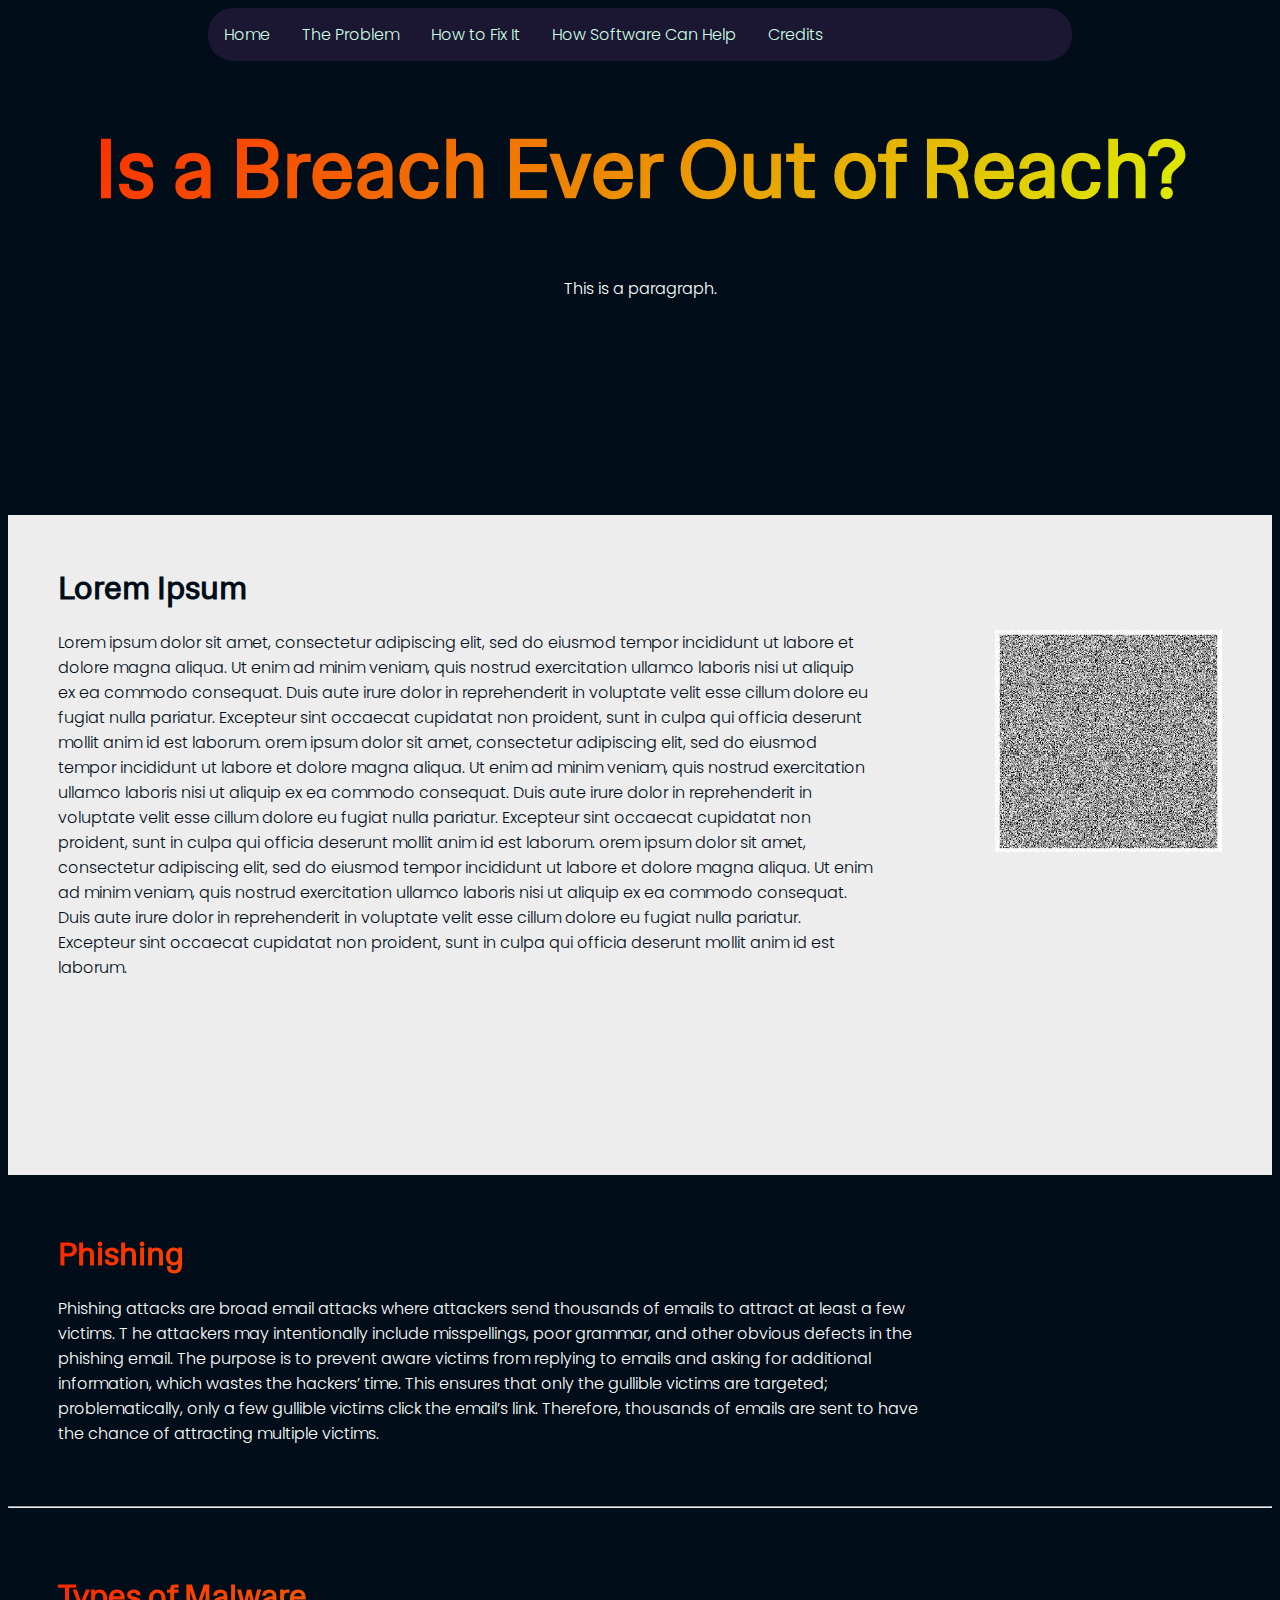
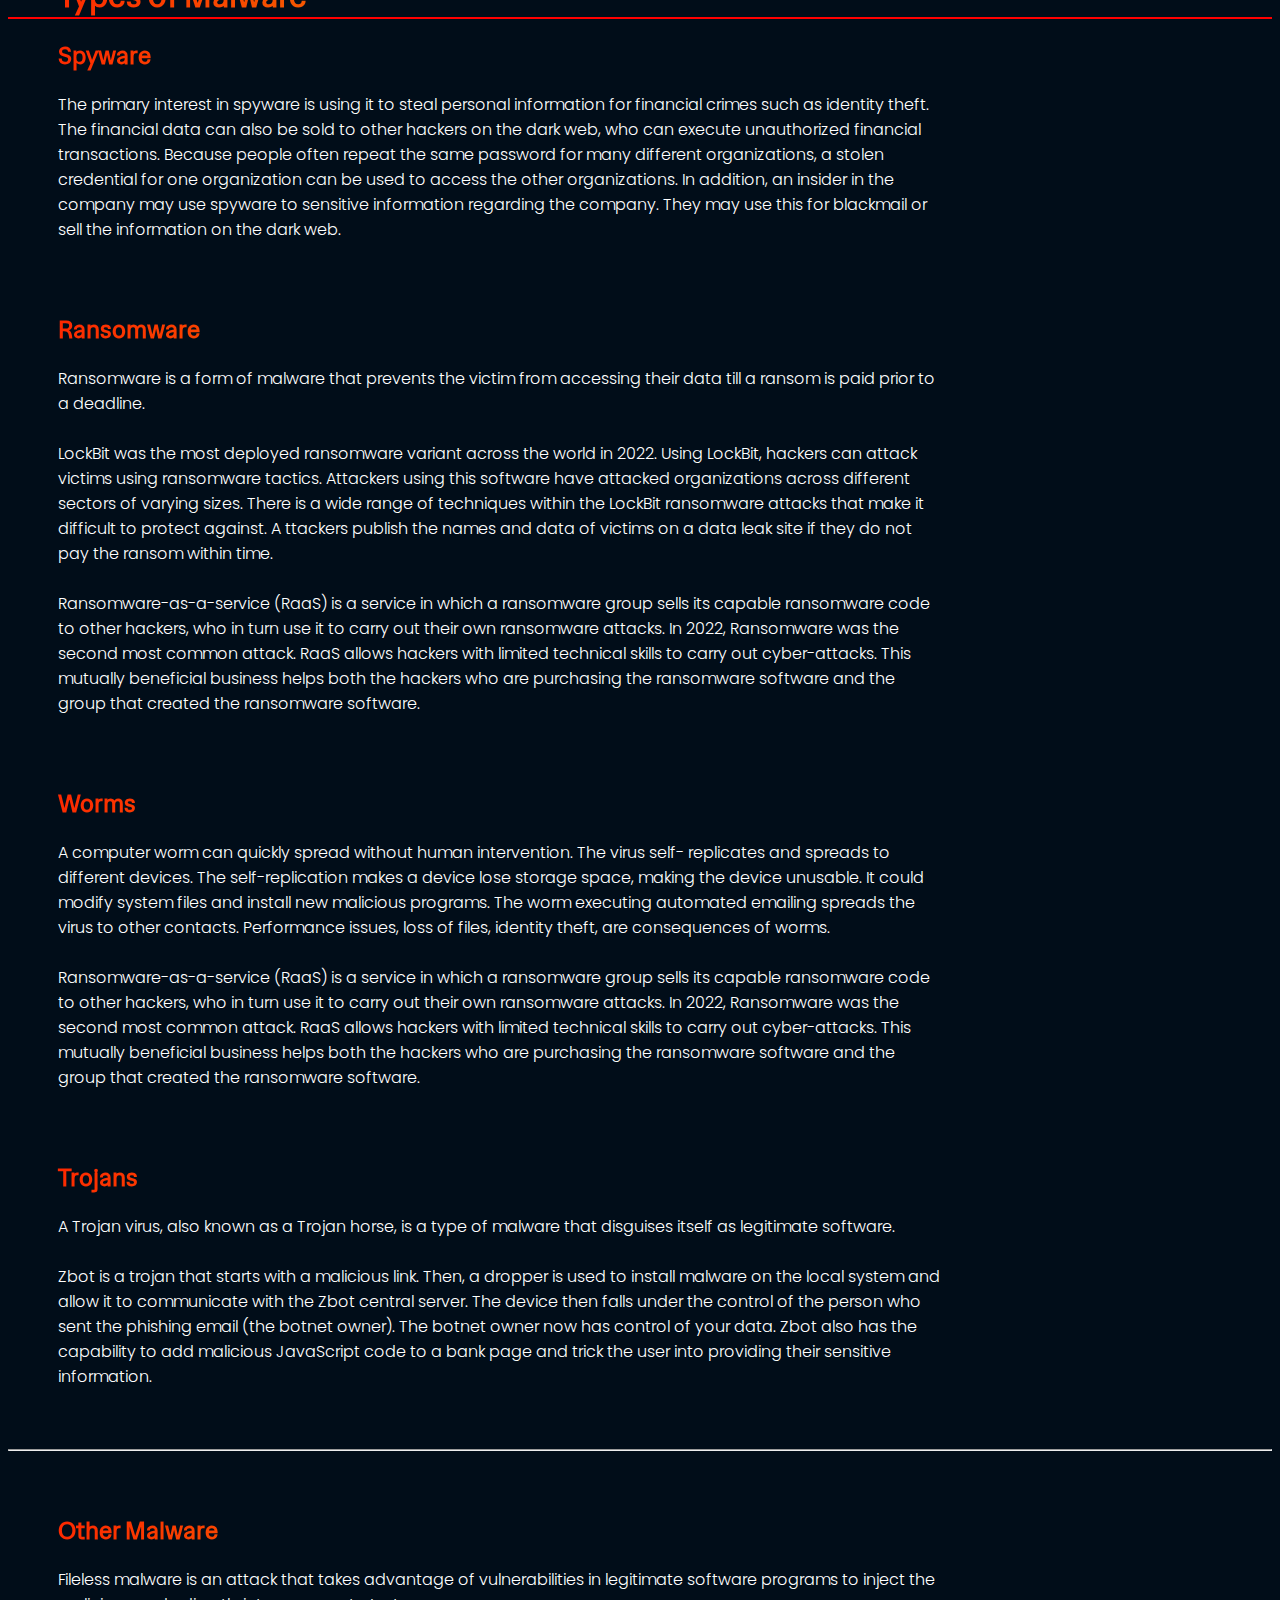
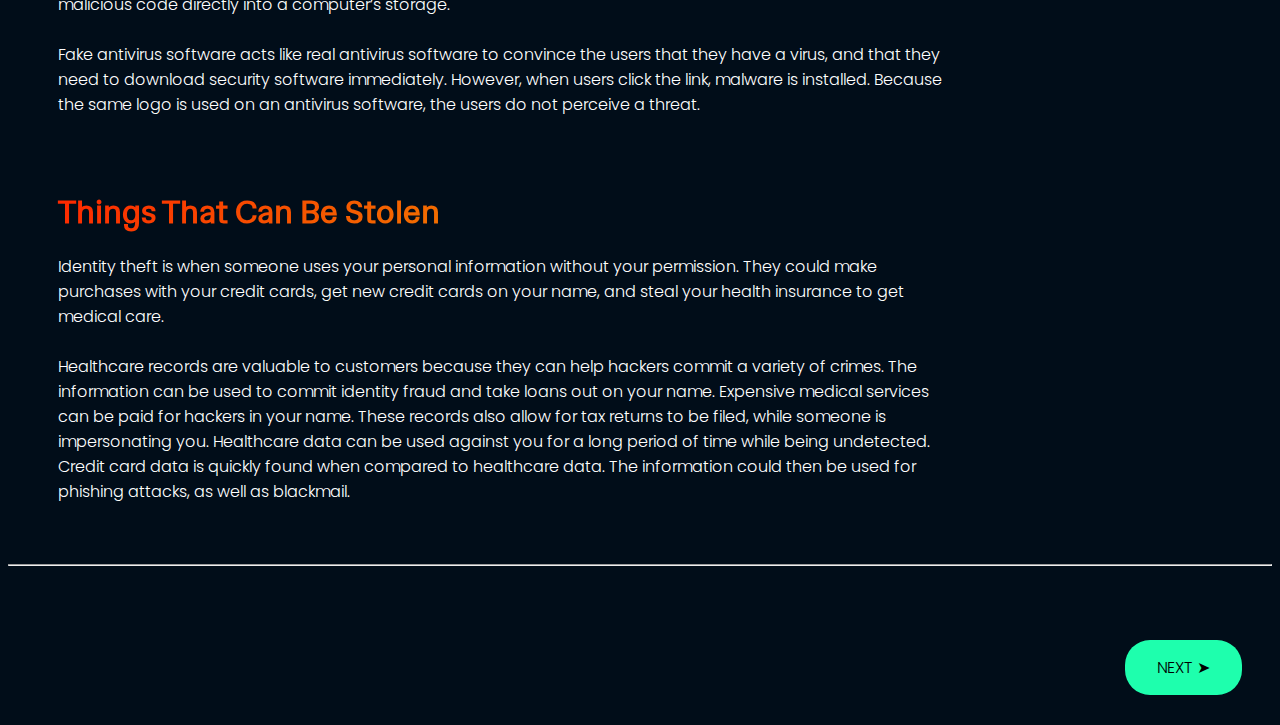
==== page2.html @ ae2dd19d "jhhv" ====
<!DOCTYPE html>
<html>
<head>
<link rel="stylesheet" href="fonts-and-things.css">
<title>How is it Tough, Though?</title>
</head>
<body>
<ul>
<li><a href="index.html">Home</a></li>
<li><a href="page2.html">The Problem</a></li>
<li><a href="page3.html">How to Fix It</a></li>
<li><a href="page4.html">How Software Can Help</a></li>
<li><a href="page5.html">Credits</a></li>
</ul>
<div style="height: 400px;">
<h1 style="text-align:center; font-size:80px;" class="gradient-ry">Is a Breach Ever Out of Reach?</h1>
<p style="text-align: center;">This is a paragraph.</p>
</div>
<div style="background-color:rgb(237, 237, 237); margin: 0; padding: 30px 50px; display: block; height: 600px;">
<h1 class="readthis">Lorem Ipsum</h1>
<div style="display:inline;" class="clearfix">
    <img style="float: right; vertical-align: center;" src="sampimg.jpg">
    <p class="readthis" style="width:70%">Lorem ipsum dolor sit amet, consectetur adipiscing elit, sed do eiusmod tempor incididunt ut labore et dolore magna aliqua. 
    Ut enim ad minim veniam, quis nostrud exercitation ullamco laboris nisi ut aliquip ex ea commodo consequat. 
    Duis aute irure dolor in reprehenderit in voluptate velit esse cillum dolore eu fugiat nulla pariatur. 
    Excepteur sint occaecat cupidatat non proident, sunt in culpa qui officia deserunt mollit anim id est laborum.
    orem ipsum dolor sit amet, consectetur adipiscing elit, sed do eiusmod tempor incididunt ut labore et dolore magna aliqua. 
    Ut enim ad minim veniam, quis nostrud exercitation ullamco laboris nisi ut aliquip ex ea commodo consequat. 
    Duis aute irure dolor in reprehenderit in voluptate velit esse cillum dolore eu fugiat nulla pariatur. 
    Excepteur sint occaecat cupidatat non proident, sunt in culpa qui officia deserunt mollit anim id est laborum.
    orem ipsum dolor sit amet, consectetur adipiscing elit, sed do eiusmod tempor incididunt ut labore et dolore magna aliqua. 
    Ut enim ad minim veniam, quis nostrud exercitation ullamco laboris nisi ut aliquip ex ea commodo consequat. 
    Duis aute irure dolor in reprehenderit in voluptate velit esse cillum dolore eu fugiat nulla pariatur. 
    Excepteur sint occaecat cupidatat non proident, sunt in culpa qui officia deserunt mollit anim id est laborum.
    </p>
    <br>
</div>
</div>
<br>
<br>
<h1 class="gradient-ry" style="padding: 0px 50px;">Phishing</h1>
<p style="width:70%" class="pad">Phishing attacks are broad email attacks where attackers send thousands of emails to attract at least a few victims. T
    he attackers may intentionally include misspellings, poor grammar, and other obvious defects in the phishing email. 
    The purpose is to prevent aware victims from replying to emails and asking for additional information, which wastes the hackers’ time. 
    This ensures that only the gullible victims are targeted; problematically, only a few gullible victims click the email’s link. 
    Therefore, thousands of emails are sent to have the chance of attracting multiple victims. 
    </p>
    <br>
    <br>
    <hr>
    <br>
    <br>
<h1 class="gradient-ry" style="padding: 0px 50px; border-bottom:2px solid red;">Types of Malware</h1>
<h2 class="gradient-ry" style="padding: 0px 50px;">Spyware</h2>
<p style="width:70%" class="pad">The primary interest in spyware is using it to steal personal information for financial crimes such as identity theft. 
    The financial data can also be sold to other hackers on the dark web, who can execute unauthorized financial transactions. 
    Because people often repeat the same password for many different organizations, a stolen credential for one organization can be used to access the other organizations. 
    In addition, an insider in the company may use spyware to sensitive information regarding the company. They may use this for blackmail or sell the information on the dark web.
    </p>
    <br>
    <br>
<h2 class="gradient-ry" style="padding: 0px 50px;">Ransomware</h2>
<p style="width:70%" class="pad">Ransomware is a form of malware that prevents the victim from accessing their data till a ransom is paid prior to a deadline. 
    <br>
    <br>
    LockBit was the most deployed ransomware variant across the world in 2022. Using LockBit, hackers can attack victims using ransomware tactics. 
    Attackers using this software have attacked organizations across different sectors of varying sizes. 
    There is a wide range of techniques within the LockBit ransomware attacks that make it difficult to protect against. A
    ttackers publish the names and data of victims on a data leak site if they do not pay the ransom within time.  
    <br>
    <br>
    Ransomware-as-a-service (RaaS) is a service in which a ransomware group sells its capable ransomware code to other hackers, who in turn use it to carry out their own ransomware attacks. 
    In 2022, Ransomware was the second most common attack. RaaS allows hackers with limited technical skills to carry out cyber-attacks. 
    This mutually beneficial business helps both the hackers who are purchasing the ransomware software and the group that created the ransomware software.  
    </p>
    <br>
    <br>
<h2 class="gradient-ry" style="padding: 0px 50px;">Worms</h2>
<p style="width:70%" class="pad">A computer worm can quickly spread without human intervention. The virus self- replicates and spreads to different devices. 
    The self-replication makes a device lose storage space, making the device unusable. It could modify system files and install new malicious programs. 
    The worm executing automated emailing spreads the virus to other contacts. Performance issues, loss of files, identity theft, are consequences of worms. 
    <br>
    <br>
    Ransomware-as-a-service (RaaS) is a service in which a ransomware group sells its capable ransomware code to other hackers, who in turn use it to carry out their own ransomware attacks. 
    In 2022, Ransomware was the second most common attack. RaaS allows hackers with limited technical skills to carry out cyber-attacks. 
    This mutually beneficial business helps both the hackers who are purchasing the ransomware software and the group that created the ransomware software.  
    </p>
    <br>
    <br>
<h2 class="gradient-ry" style="padding: 0px 50px;">Trojans</h2>
<p style="width:70%" class="pad">A Trojan virus, also known as a Trojan horse, is a type of malware that disguises itself as legitimate software.
    <br>
    <br>
    Zbot is a trojan that starts with a malicious link. 
    Then, a dropper is used to install malware on the local system and allow it to communicate with the Zbot central server. 
    The device then falls under the control of the person who sent the phishing email (the botnet owner). The botnet owner now has control of your data. 
    Zbot also has the capability to add malicious JavaScript code to a bank page and trick the user into providing their sensitive information.   
    </p>
    <br>
    <br>
    <hr>
    <br>
    <br>
<h2 class="gradient-ry" style="padding: 0px 50px;">Other Malware</h2>
<p style="width:70%" class="pad">Fileless malware is an attack that takes advantage of vulnerabilities in legitimate software programs to inject the malicious code directly into a computer’s storage.
    <br>
    <br>
    Fake antivirus software acts like real antivirus software to convince the users that they have a virus, and that they need to download security software immediately. 
    However, when users click the link, malware is installed. Because the same logo is used on an antivirus software, the users do not perceive a threat. 
    </p>
    <br>
    <br>
<h1 class="gradient-ry" style="padding: 0px 50px;">Things That Can Be Stolen</h1>
<p style="width:70%" class="pad">Identity theft is when someone uses your personal information without your permission. 
    They could make purchases with your credit cards, get new credit cards on your name, and steal your health insurance to get medical care.   
    <br>
    <br>
    Healthcare records are valuable to customers because they can help hackers commit a variety of crimes. 
    The information can be used to commit identity fraud and take loans out on your name. Expensive medical services can be paid for hackers in your name. 
    These records also allow for tax returns to be filed, while someone is impersonating you. Healthcare data can be used against you for a long period of time while being undetected. 
    Credit card data is quickly found when compared to healthcare data. The information could then be used for phishing attacks, as well as blackmail.  
    </p>
    <br>
    <br>
    <hr>
    <br>
    <br>
<a href="page3.html">
    <button class="button">NEXT ➤</button>
</a>
</body>
</html>
---- fonts-and-things.css ----
@font-face {
    font-family: Hedvig;
    src: url(HedvigLettersSans-Regular.ttf);
    }
@font-face{
    font-family: Poppins-Light;
    src: url(Poppins-Light.ttf);
    }
@font-face{
    font-family: WatchMeHacking;
    src: url(Consolas.ttf);
    }
body {
    background-color: rgb(1, 13, 25);
    }
h1, h2, h3, h4, h5, h6 {
    font-family: Hedvig;
    color: rgb(204, 255, 228);
    }
p {
    font-family: Poppins-Light;
    color: white;
    }
ul {
    list-style-type: none;
    margin: 0px 200px;
    padding: 0;
    overflow: hidden;
    background-color: rgb(27, 22, 49);
    border-radius: 25px;
    }
li {
    float: left;
    }
li a {
    display: block;
    float: inherit;
    color: rgb(204, 255, 228);
    text-align: center;
    padding: 14px 16px;
    text-decoration: none;
    font-family: Poppins-Light;
    }
li a:hover {
    background-color: rgb(204, 255, 228);
    color: rgb(0, 13, 79);
    }
.hacker {
    font-family: WatchMeHacking;
}
.readthis {
    color:rgb(1, 13, 25);
}
.gradient-gv {
    background-image: conic-gradient(rgb(0, 255, 26), #4800ff);
    background-image: linear-gradient(45deg, rgb(0, 255, 26), #4800ff);
    background-size: 100%;
    -webkit-background-clip: text;
    -moz-background-clip: text;
    -webkit-text-fill-color: transparent; 
    -moz-text-fill-color: transparent;
}
.gradient-ry {
    background-image: conic-gradient(rgb(255, 30, 0), #d9ff00);
    background-image: linear-gradient(135deg, rgb(255, 30, 0), #d9ff00);
    background-size: 100%;
    -webkit-background-clip: text;
    -moz-background-clip: text;
    -webkit-text-fill-color: transparent; 
    -moz-text-fill-color: transparent;
}
.gradient-bp {
    background-image: conic-gradient(rgb(0, 8, 255), #ff48e1);
    background-image: linear-gradient(60deg, rgb(0, 8, 255), #ff48e1);
    background-size: 100%;
    -webkit-background-clip: text;
    -moz-background-clip: text;
    -webkit-text-fill-color: transparent; 
    -moz-text-fill-color: transparent;
}
.gradient-yt {
    background-image: conic-gradient(rgb(238, 255, 0), #48e0ff);
    background-image: linear-gradient(150deg, rgb(238, 255, 0), #48e0ff);
    background-size: 100%;
    -webkit-background-clip: text;
    -moz-background-clip: text;
    -webkit-text-fill-color: transparent; 
    -moz-text-fill-color: transparent;
}
.monochrome {
    background-image: conic-gradient(rgb(0, 0, 0), #ffffff);
    background-image: linear-gradient(45deg, rgb(0, 0, 0), #ffffff);
    background-size: 100%;
    -webkit-background-clip: text;
    -moz-background-clip: text;
    -webkit-text-fill-color: transparent; 
    -moz-text-fill-color: transparent;
}
.button {
    background-color: #1effad;
    border: none;
    border-radius: 25px;
    color: #000000;
    padding: 15px 32px;
    text-align: center;
    font-family: Poppins-Light;
    text-decoration: none;
    float: right;
    font-size: 16px;
    margin: 30px 30px 30px 30px;
}
.button:hover {
    background-color: #94fe86;
    border: none;
    border-radius: 25px;
    color: #000000;
    padding: 15px 32px;
    text-align: center;
    font-family: Poppins-Light;
    text-decoration: none;
    float: right;
    font-size: 16px;
    margin: 30px 30px 30px 30px;
}
.pad {
    padding: 0px 50px;
}
/* QUIZ SECTION!!!!!!!!!!!!!!!!!!!!!!!!!!!!!*/
.panel {
    margin: 100px 50px 50px 50px;
    display: flex;
    flex-direction: column;
    align-items: center;
    justify-content: center;
    color: rgb(255, 255, 255);
    border-color: rgb(0,255,0); 
    border-radius:25px; 
    border-width:4px;
}
 
.question {
    font-size: 40px;
    margin-bottom: 20px;
    font-family: Hedvig;
    font-weight:bold
}
 
.options {
    font-size: 20px;
    font-family: Poppins-Light;
    display: grid;
    grid-template-columns: repeat(2, 1fr);
    grid-gap: 20px;
    margin-top: 10px;
    margin-bottom: 20px;
    top: 40%;
    left: 40%;
}
#score {
    font-size: 30px;
    font-family: Hedvig;
    color: rgb(255, 255, 255);
}
.gradient-text {
    border-radius: 5px;
    padding: 2px 5px;
    background-image: linear-gradient(90deg, rgb(0, 26, 255), rgb(255, 0, 242));
    color:black;
}
#result-container {
    text-align: center; /* Center-align the content within the result container */
    margin-top: 20px;   /* Add some top margin for spacing */
    margin-bottom: 20px;
}
div.scroll-container {
    background-color: #191919;
    overflow: auto;
    white-space: nowrap;
    padding: 20px 20px 20px 20px;
    border-radius: 40px;
  }
  
  div.scroll-container img {
    padding: 5px;
    border-radius: 40px;
    background-image: linear-gradient(45deg, rgb(0, 15, 25), rgb(198, 230, 255));
    margin-left: 5px;
    margin-right: 5px;
  }
/*SCROLL !!!!! !!!!!!!!!!!!!!!*/
  /* width */
::-webkit-scrollbar {
    width: 10px;
  }
  
  /* Track */
  ::-webkit-scrollbar-track {
    border-radius: 5px;
  }
   
  /* Handle */
  ::-webkit-scrollbar-thumb {
    width: 10px;
    background: rgb(140, 255, 0);
    border-radius: 5px;
  }
  
  /* Handle on hover */
  ::-webkit-scrollbar-thumb:hover {
    width: 10px;
    background: rgb(200, 255, 60);
    border-radius: 5px;
  }
  blockquote {
    font-family: Hedvig;
    font-weight: bold;
    font-size: 40px;
    color: #ffffff;
    padding-left: 100px;
    width: 70%;
  }
  .gradient-text2 {
    border-radius: 5px;
    padding: 2px 5px;
    background-image: linear-gradient(45deg, rgb(0, 255, 26), #4800ff);
    color:black;
}
/*TOOOLTIPS!!!!!! !!! !!!!!!!! */
.tooltip {
    position: relative;
    display: inline;
    background-color: rgb(0, 255, 26);
    color: black;
    border-radius: 3px;

  }
  
  .tooltip .tooltiptext {
    visibility: hidden;
    width: 200px;
    background-color: black;
    color: rgb(0, 255, 26);
    text-align: center;
    border-radius: 6px;
    padding: 5px 0;
  
    /* Position the tooltip */
    position: absolute;
    z-index: 1;
    bottom: 100%;
    left: 50%;
    margin-left: -100px;
  }
  
  .tooltip:hover .tooltiptext {
    visibility: visible;
  }
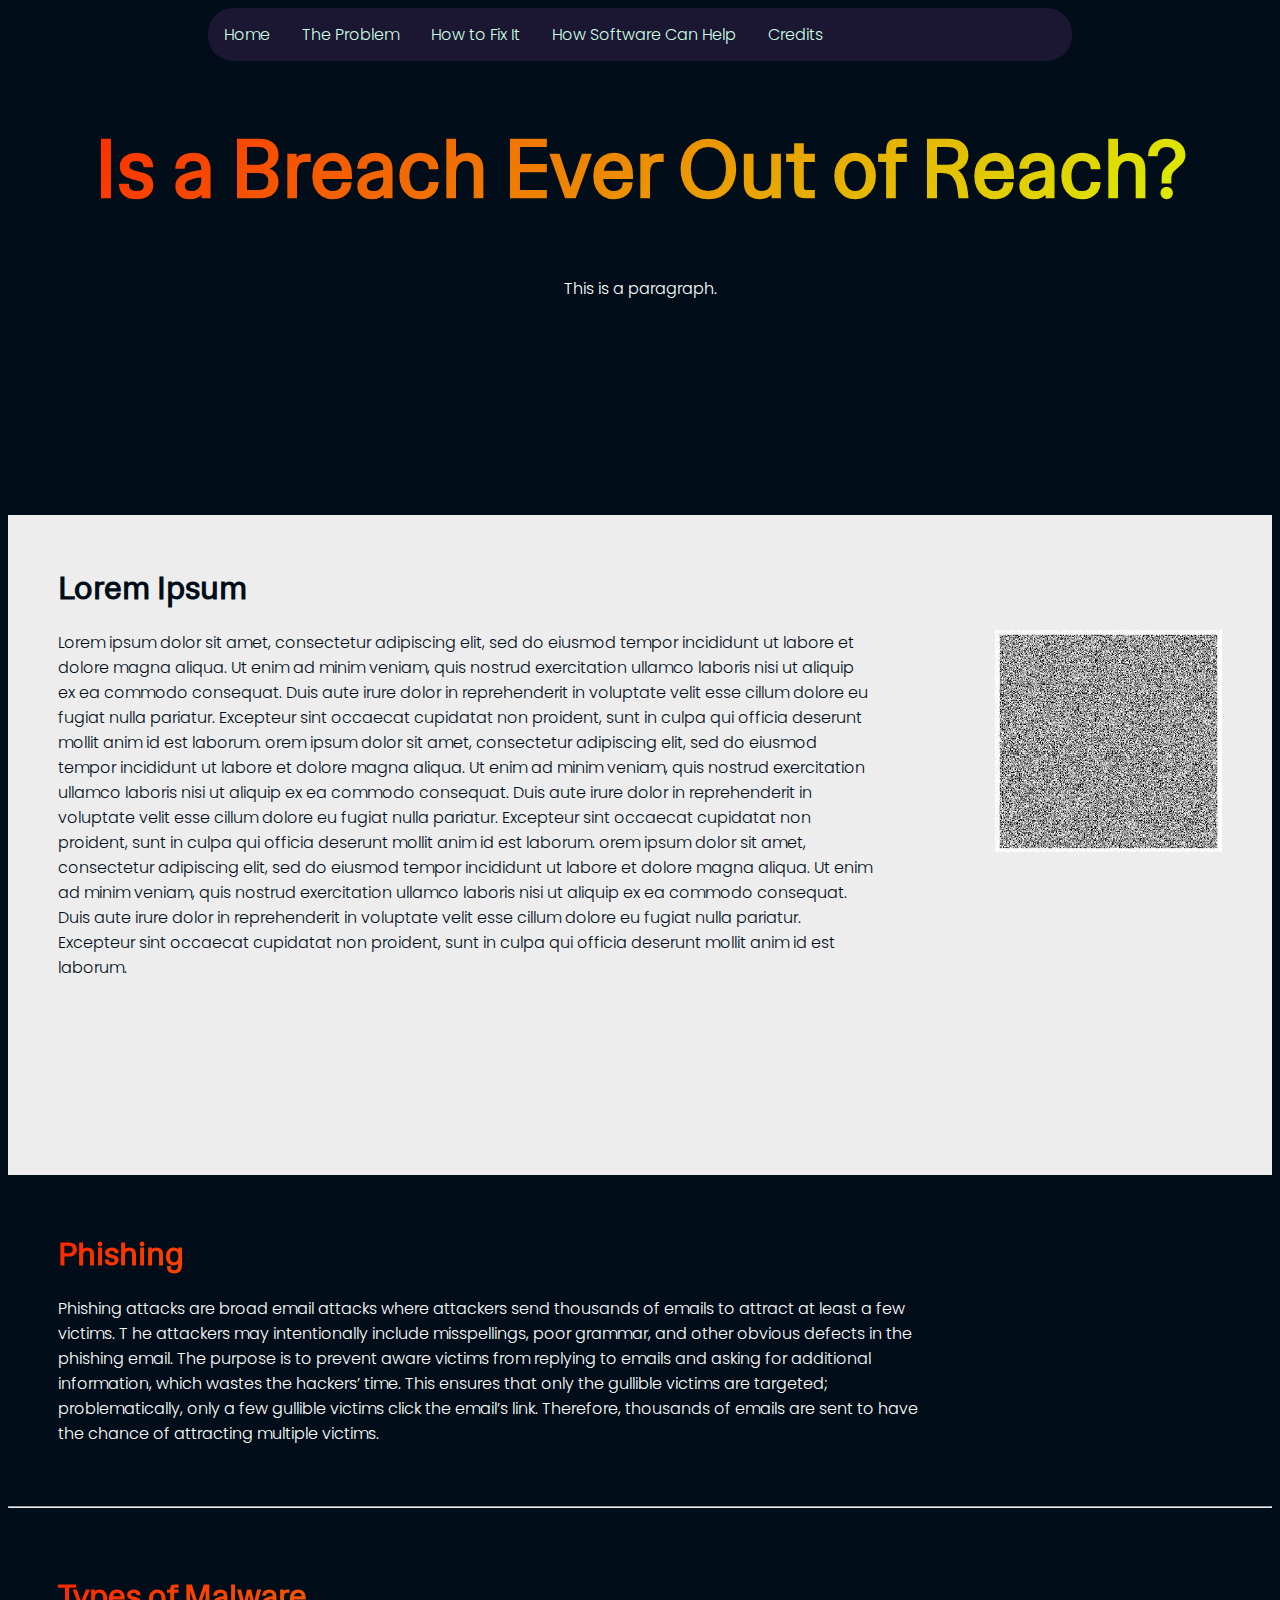
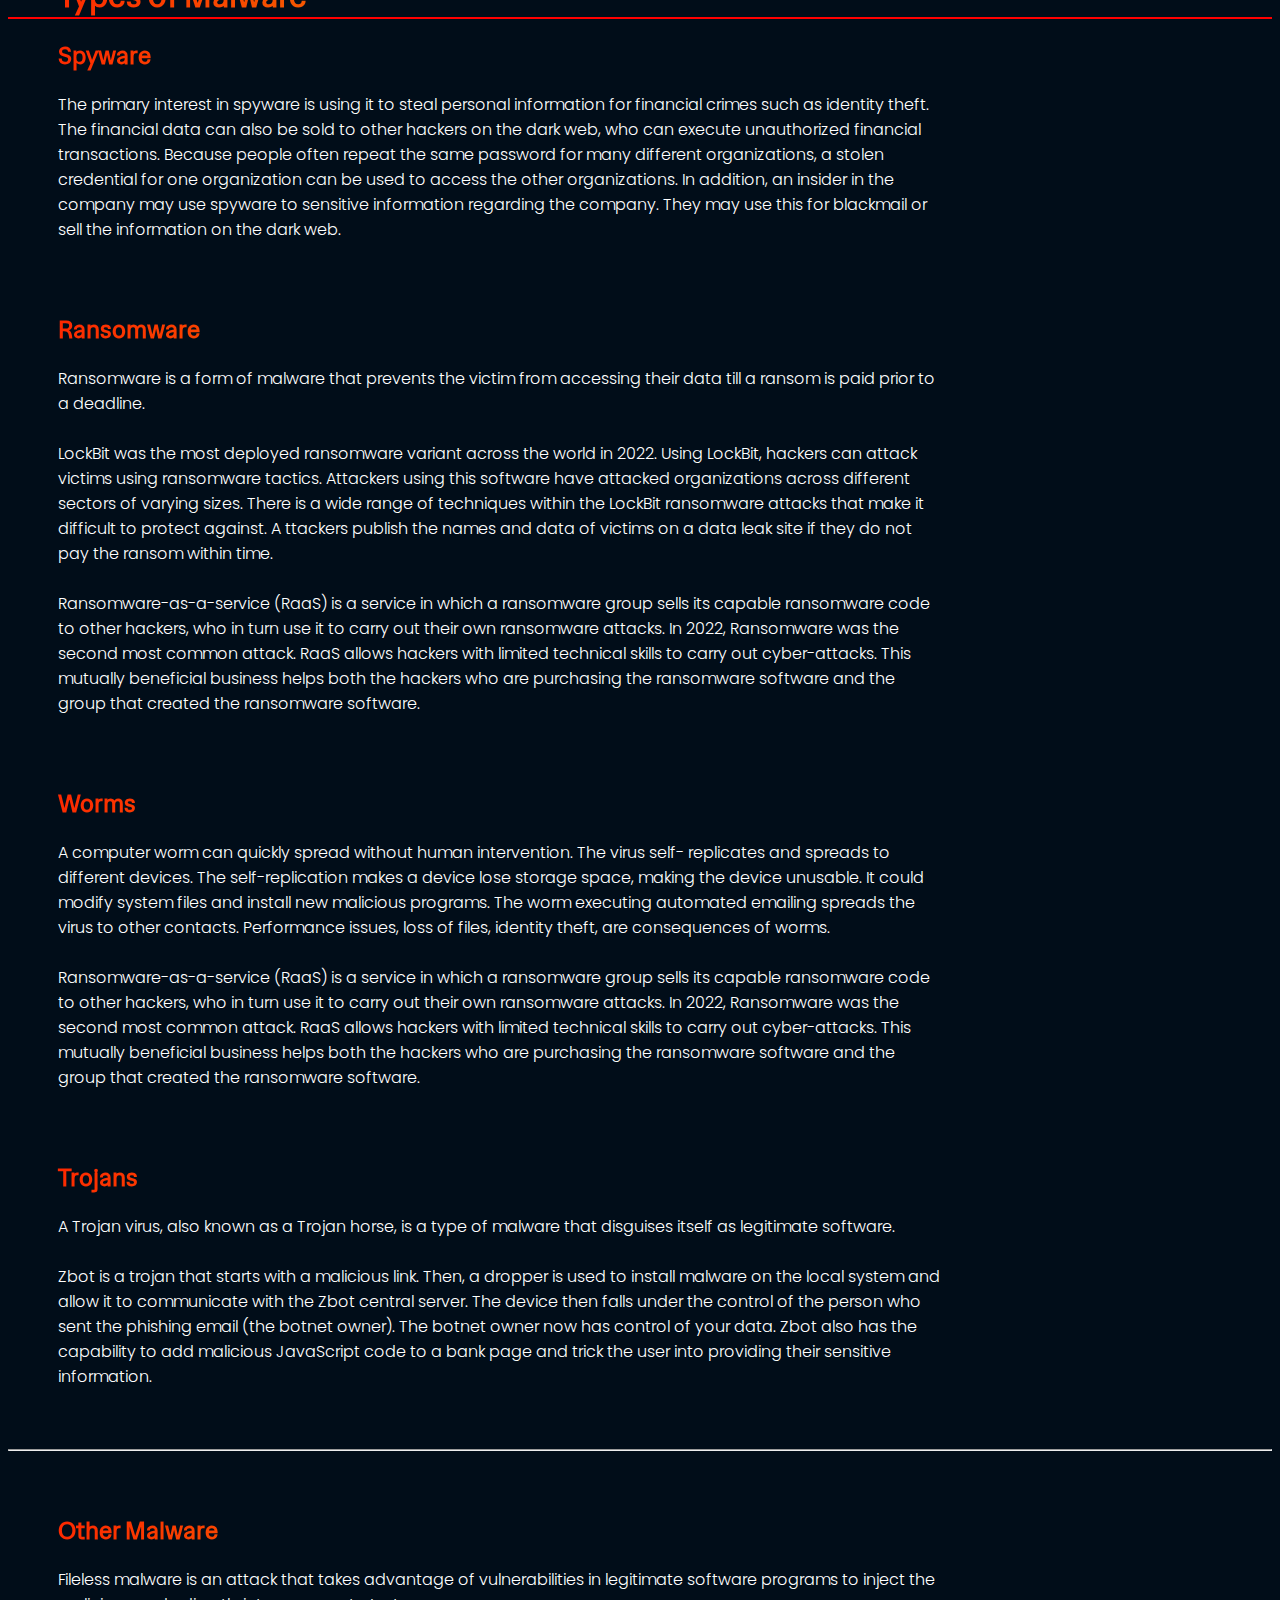
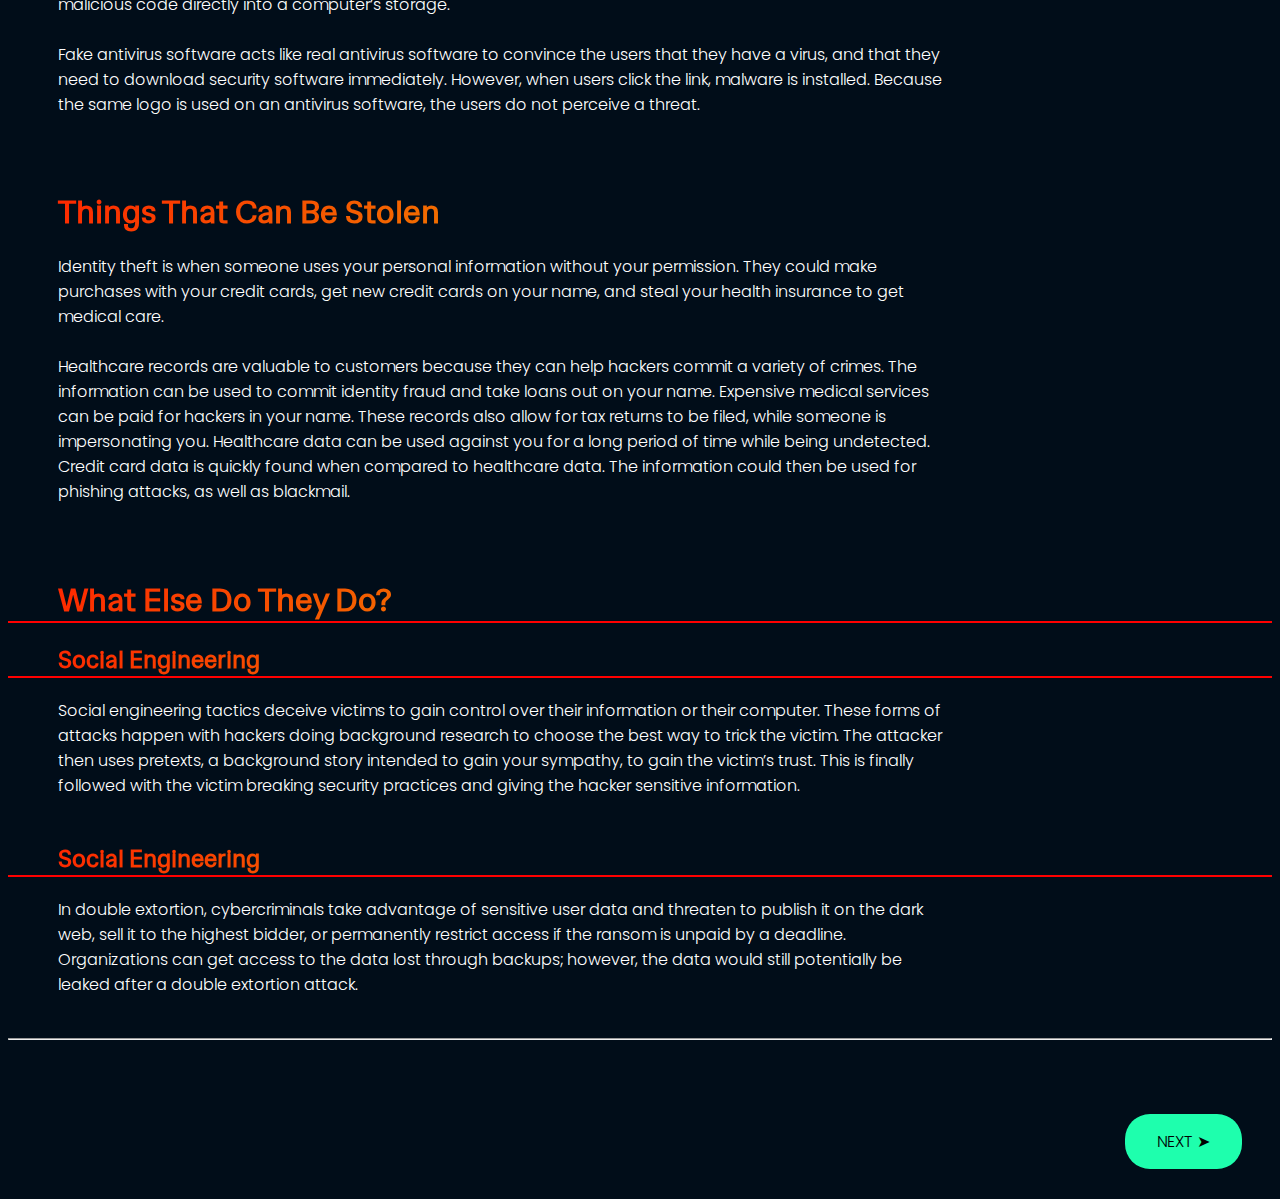
==== commit 3395cc41: "cfgnj" ====
--- a/page2.html
+++ b/page2.html
@@ -122,6 +122,18 @@
     </p>
     <br>
     <br>
+<h1 class="gradient-ry" style="padding: 0px 50px; border-bottom:2px solid red;">What Else Do They Do?</h1>
+<h2 class="gradient-ry" style="padding: 0px 50px; border-bottom:2px solid red;">Social Engineering</h2>
+<p style="width:70%" class="pad">Social engineering tactics deceive victims to gain control over their information or their computer. 
+    These forms of attacks happen with hackers doing background research to choose the best way to trick the victim. The attacker then uses pretexts, a background story intended to gain your sympathy, to gain the victim’s trust. 
+    This is finally followed with the victim breaking security practices and giving the hacker sensitive information.
+    <br>
+    <br>
+<h2 class="gradient-ry" style="padding: 0px 50px; border-bottom:2px solid red;">Social Engineering</h2>
+<p style="width:70%" class="pad">In double extortion, cybercriminals take advantage of sensitive user data and threaten to publish it on the dark web, sell it to the highest bidder, or permanently restrict access if the ransom is unpaid by a deadline. 
+    Organizations can get access to the data lost through backups; however, the data would still potentially be leaked after a double extortion attack.   
+    <br>
+    <br>
     <hr>
     <br>
     <br>
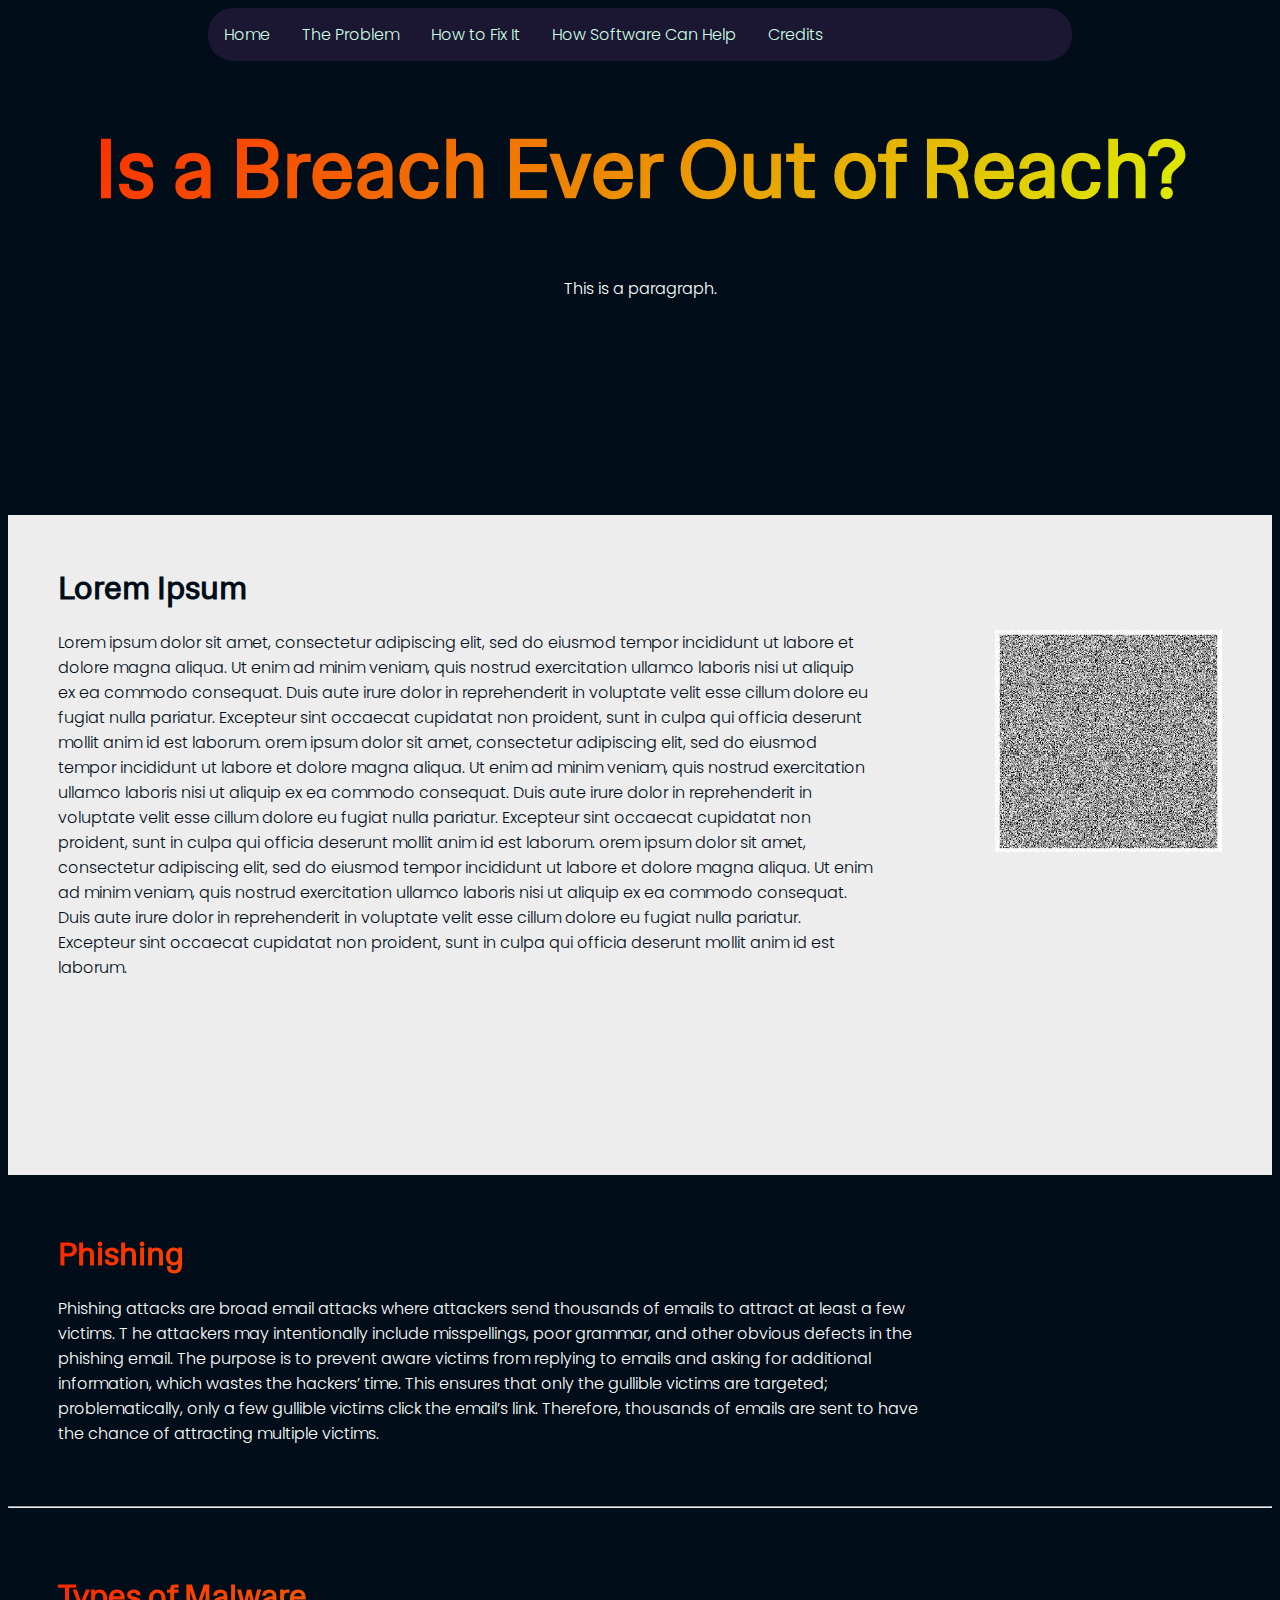
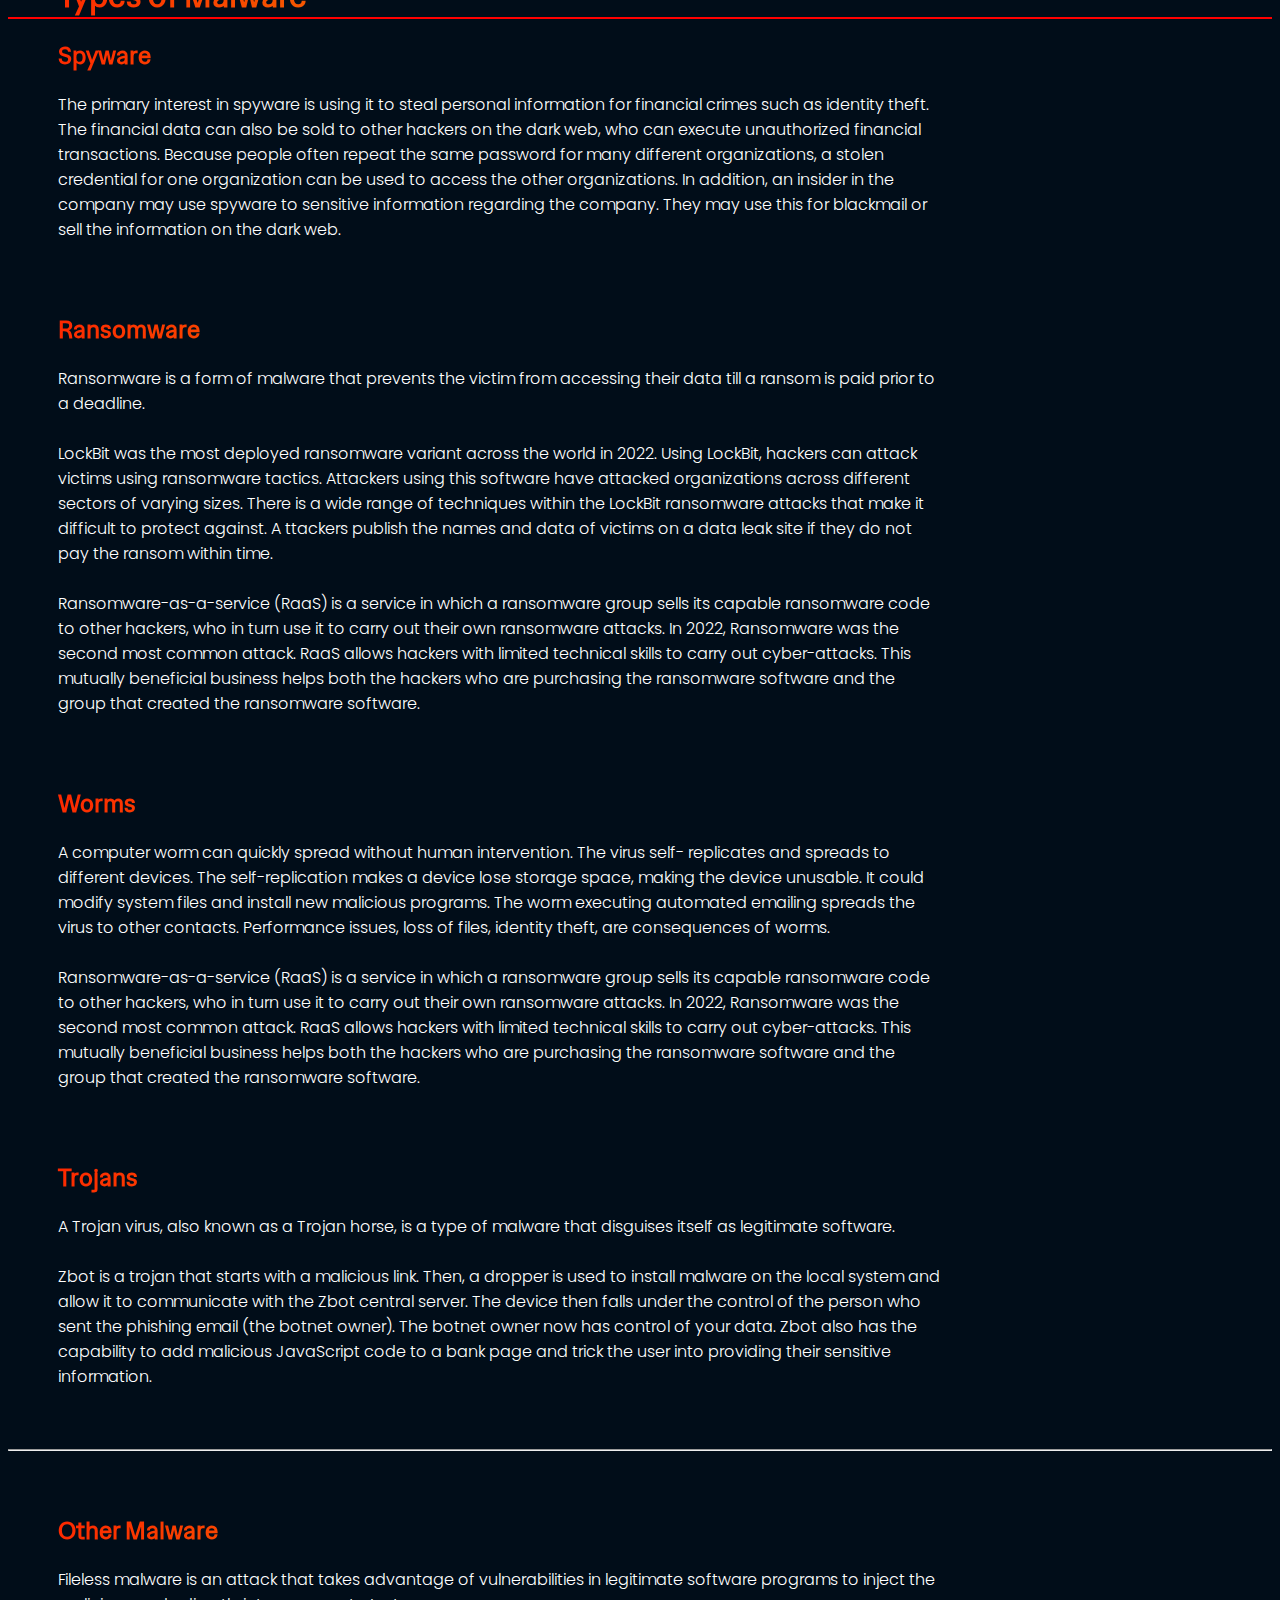
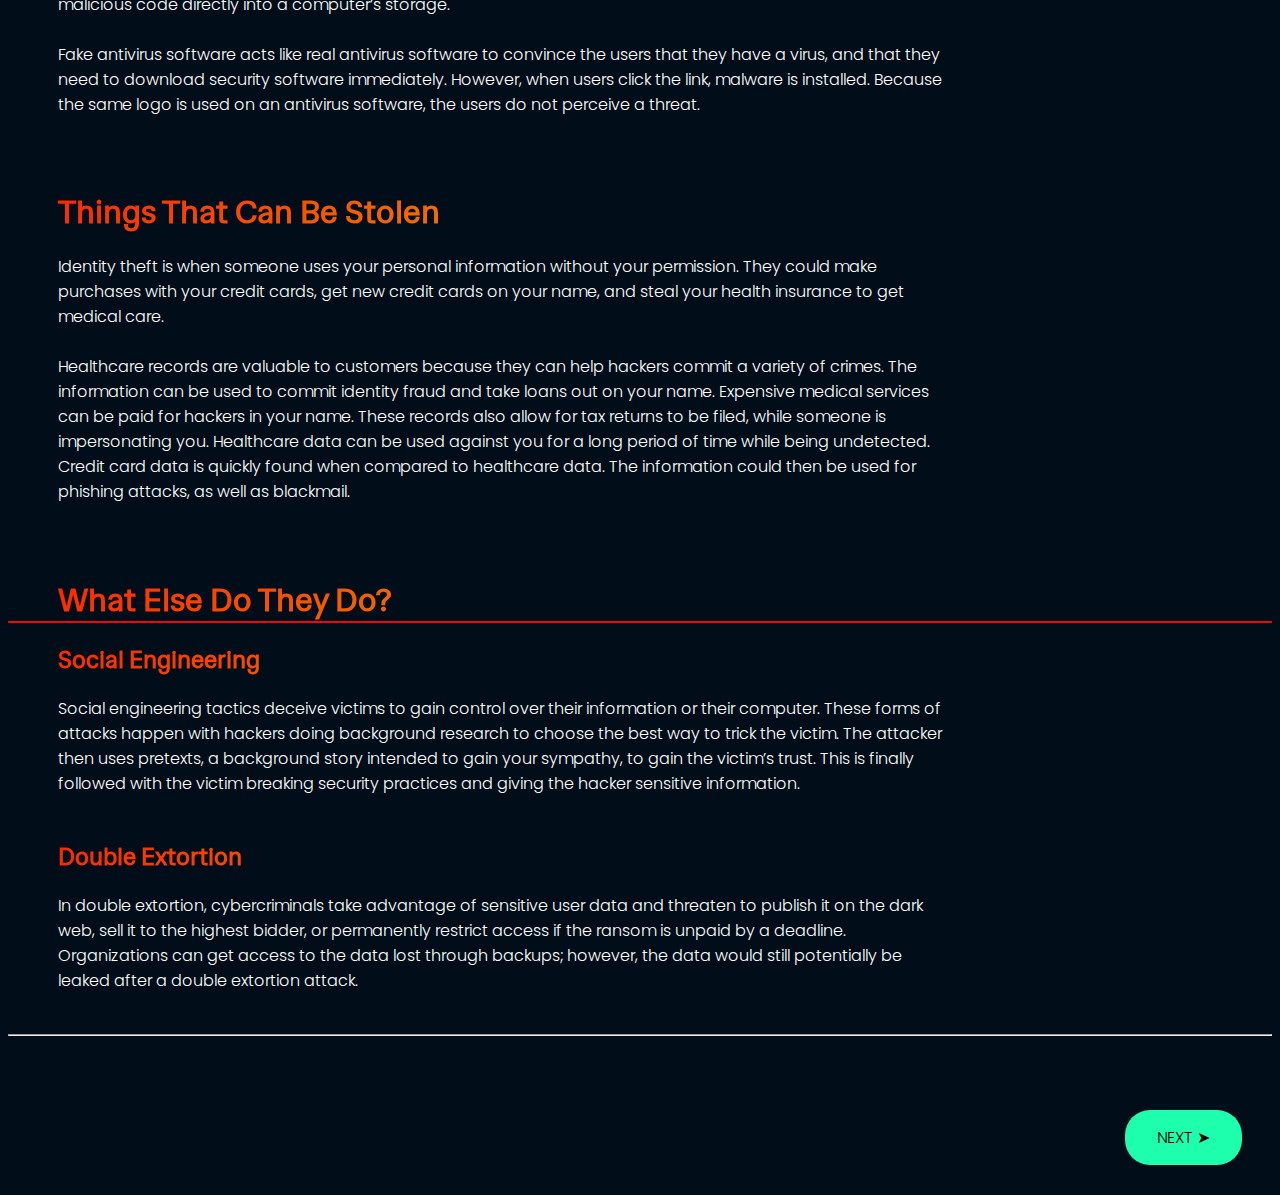
==== commit 8902de07: "vgj" ====
--- a/page2.html
+++ b/page2.html
@@ -123,13 +123,13 @@
     <br>
     <br>
 <h1 class="gradient-ry" style="padding: 0px 50px; border-bottom:2px solid red;">What Else Do They Do?</h1>
-<h2 class="gradient-ry" style="padding: 0px 50px; border-bottom:2px solid red;">Social Engineering</h2>
+<h2 class="gradient-ry" style="padding: 0px 50px;">Social Engineering</h2>
 <p style="width:70%" class="pad">Social engineering tactics deceive victims to gain control over their information or their computer. 
     These forms of attacks happen with hackers doing background research to choose the best way to trick the victim. The attacker then uses pretexts, a background story intended to gain your sympathy, to gain the victim’s trust. 
     This is finally followed with the victim breaking security practices and giving the hacker sensitive information.
     <br>
     <br>
-<h2 class="gradient-ry" style="padding: 0px 50px; border-bottom:2px solid red;">Social Engineering</h2>
+<h2 class="gradient-ry" style="padding: 0px 50px;">Double Extortion</h2>
 <p style="width:70%" class="pad">In double extortion, cybercriminals take advantage of sensitive user data and threaten to publish it on the dark web, sell it to the highest bidder, or permanently restrict access if the ransom is unpaid by a deadline. 
     Organizations can get access to the data lost through backups; however, the data would still potentially be leaked after a double extortion attack.   
     <br>
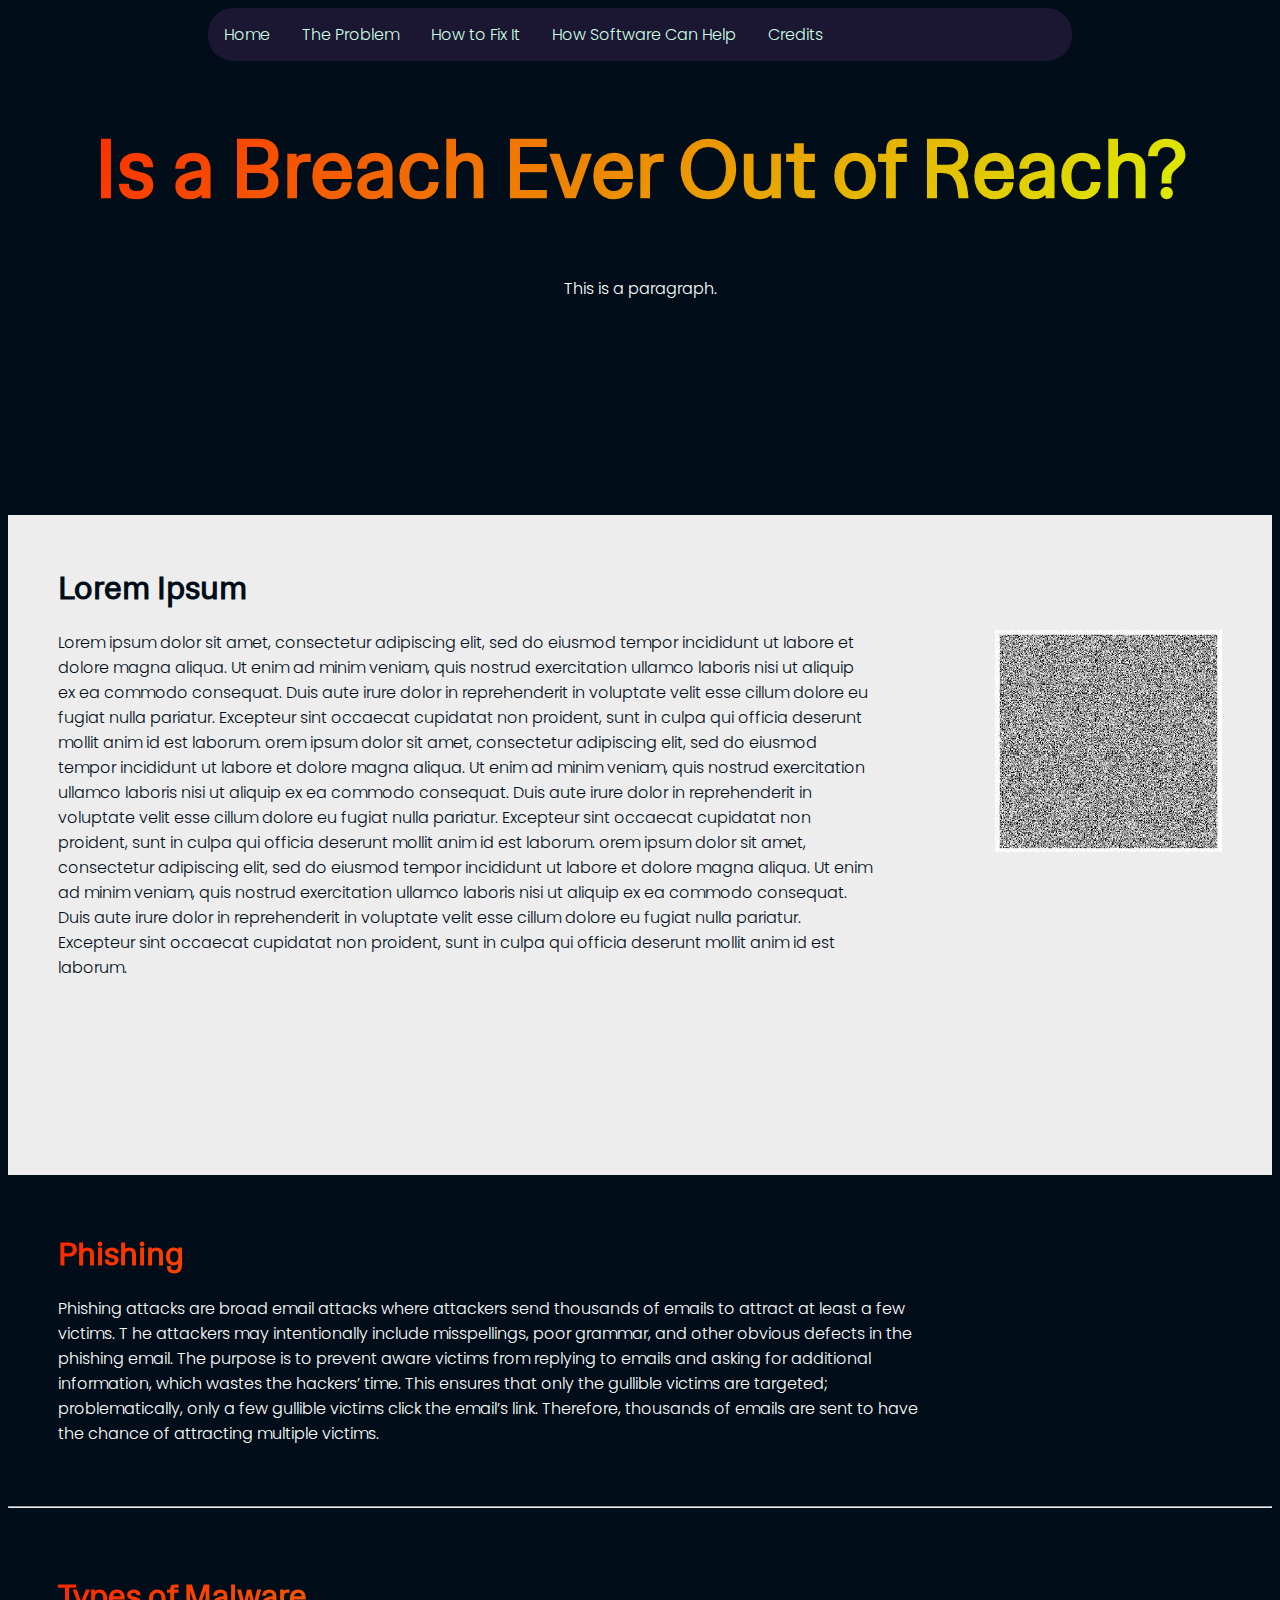
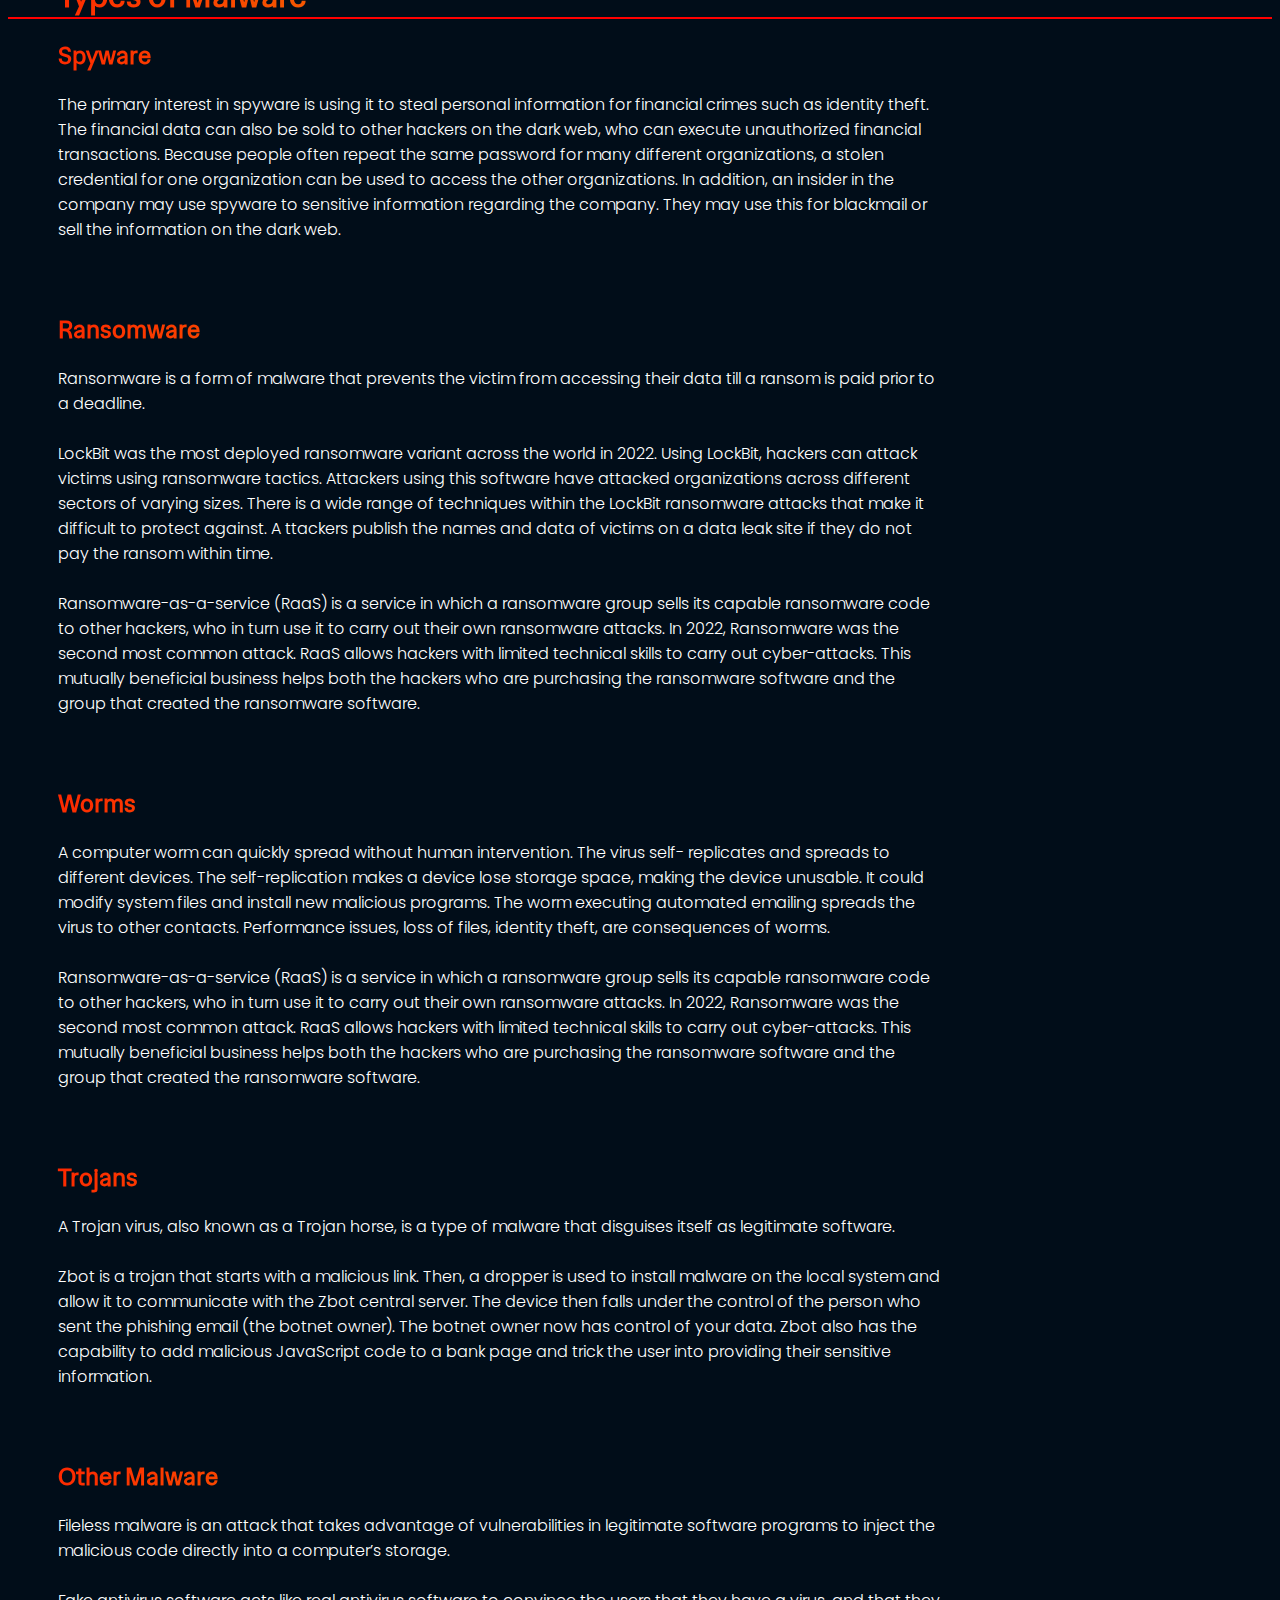
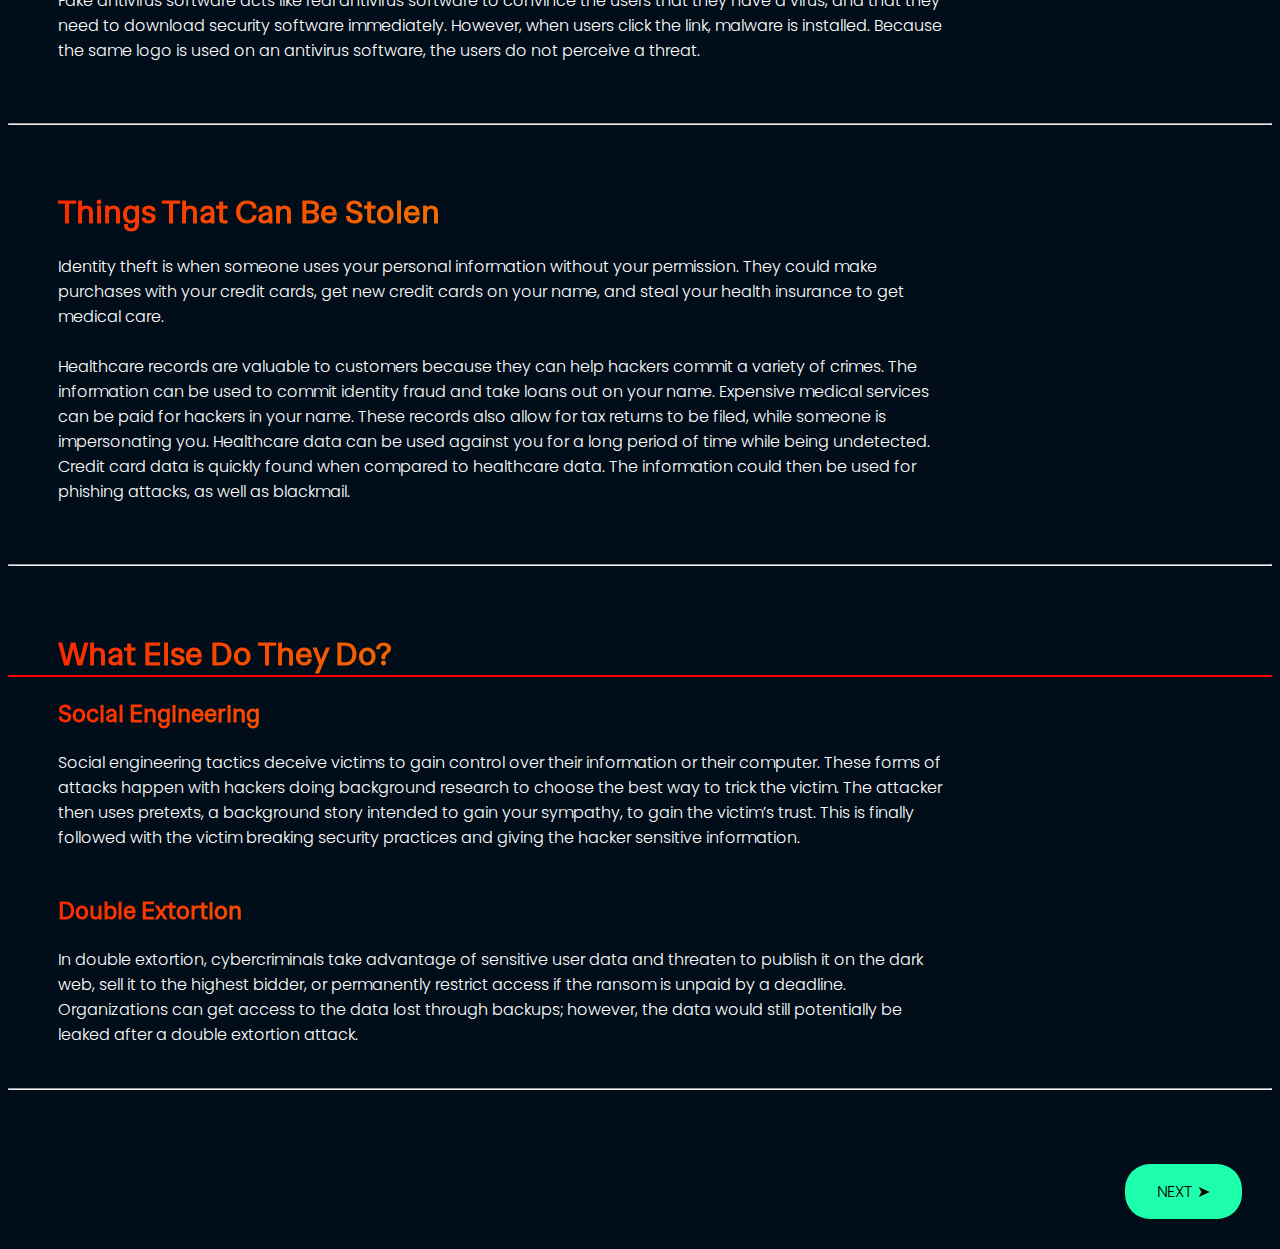
==== commit 75e2750b: "fut" ====
--- a/page2.html
+++ b/page2.html
@@ -98,9 +98,6 @@
     </p>
     <br>
     <br>
-    <hr>
-    <br>
-    <br>
 <h2 class="gradient-ry" style="padding: 0px 50px;">Other Malware</h2>
 <p style="width:70%" class="pad">Fileless malware is an attack that takes advantage of vulnerabilities in legitimate software programs to inject the malicious code directly into a computer’s storage.
     <br>
@@ -108,6 +105,9 @@
     Fake antivirus software acts like real antivirus software to convince the users that they have a virus, and that they need to download security software immediately. 
     However, when users click the link, malware is installed. Because the same logo is used on an antivirus software, the users do not perceive a threat. 
     </p>
+    <br>
+    <br>
+    <hr>
     <br>
     <br>
 <h1 class="gradient-ry" style="padding: 0px 50px;">Things That Can Be Stolen</h1>
@@ -120,6 +120,9 @@
     These records also allow for tax returns to be filed, while someone is impersonating you. Healthcare data can be used against you for a long period of time while being undetected. 
     Credit card data is quickly found when compared to healthcare data. The information could then be used for phishing attacks, as well as blackmail.  
     </p>
+    <br>
+    <br>
+    <hr>
     <br>
     <br>
 <h1 class="gradient-ry" style="padding: 0px 50px; border-bottom:2px solid red;">What Else Do They Do?</h1>
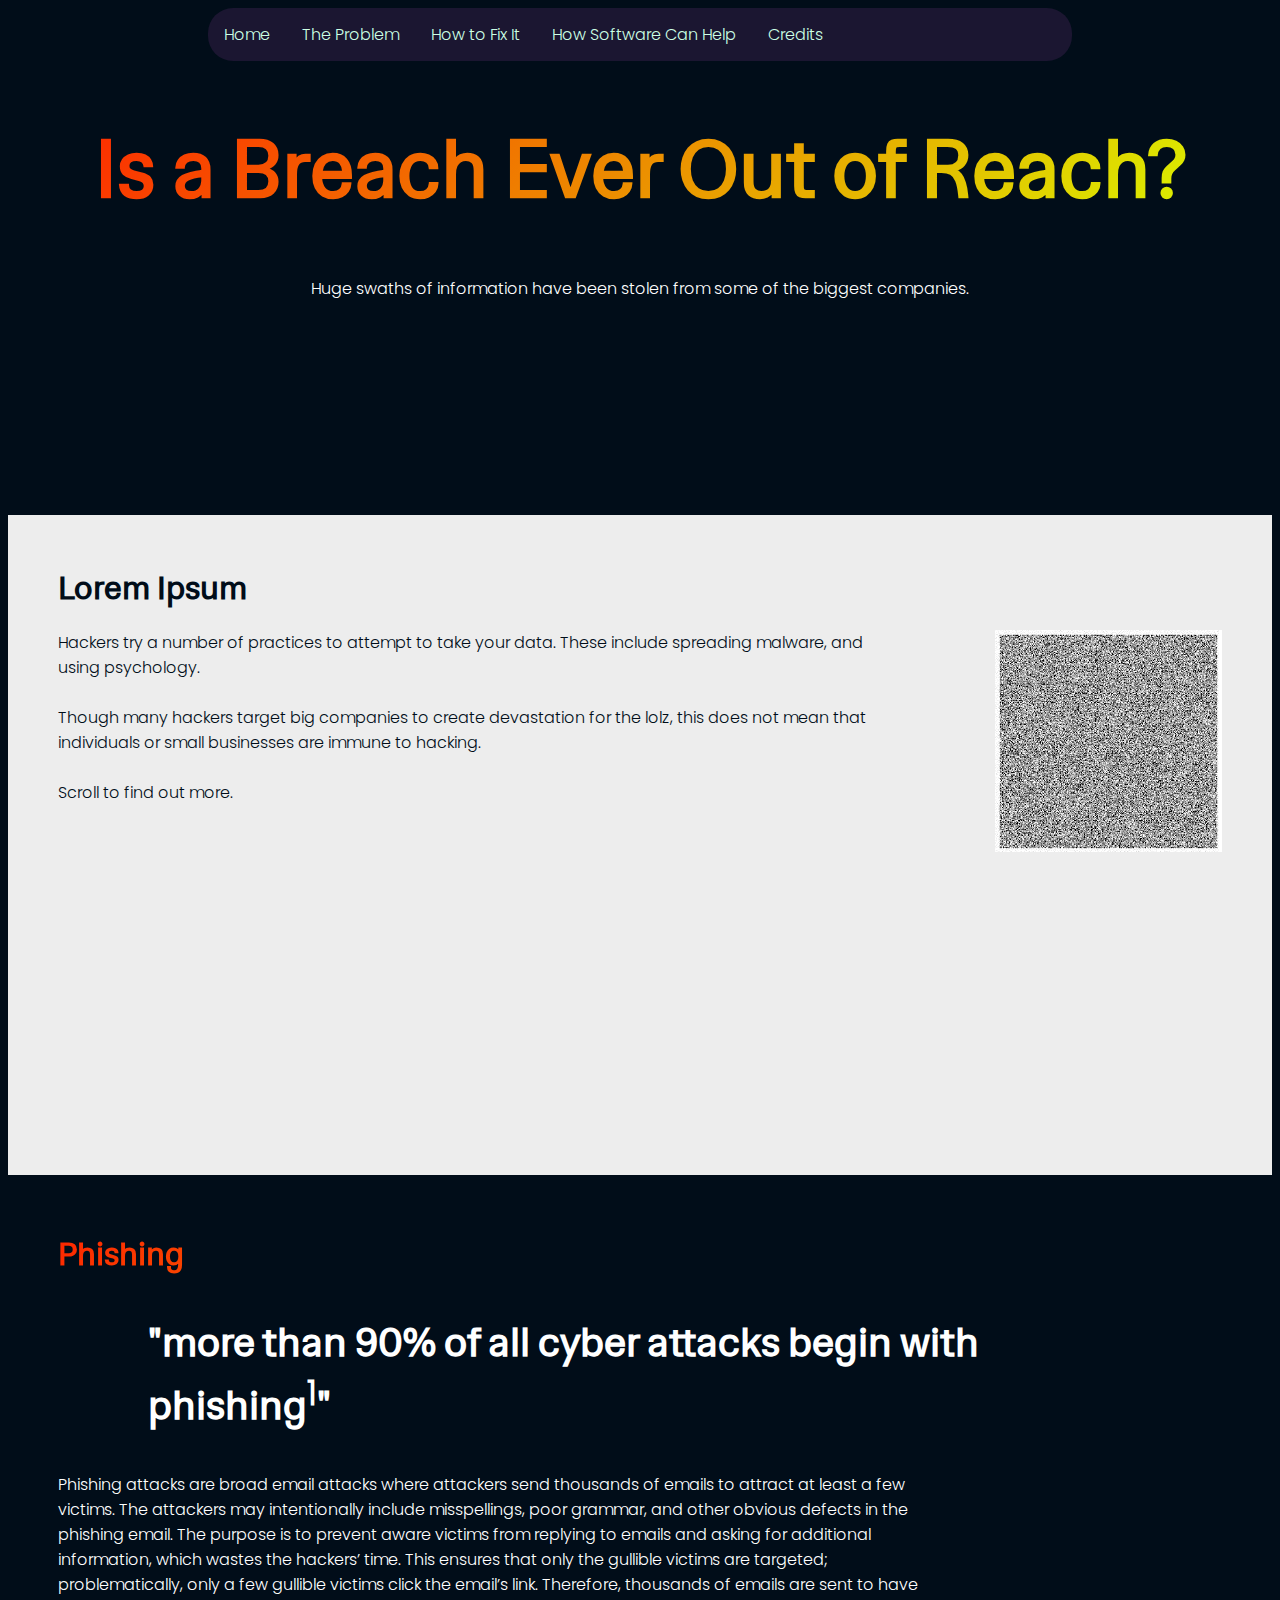
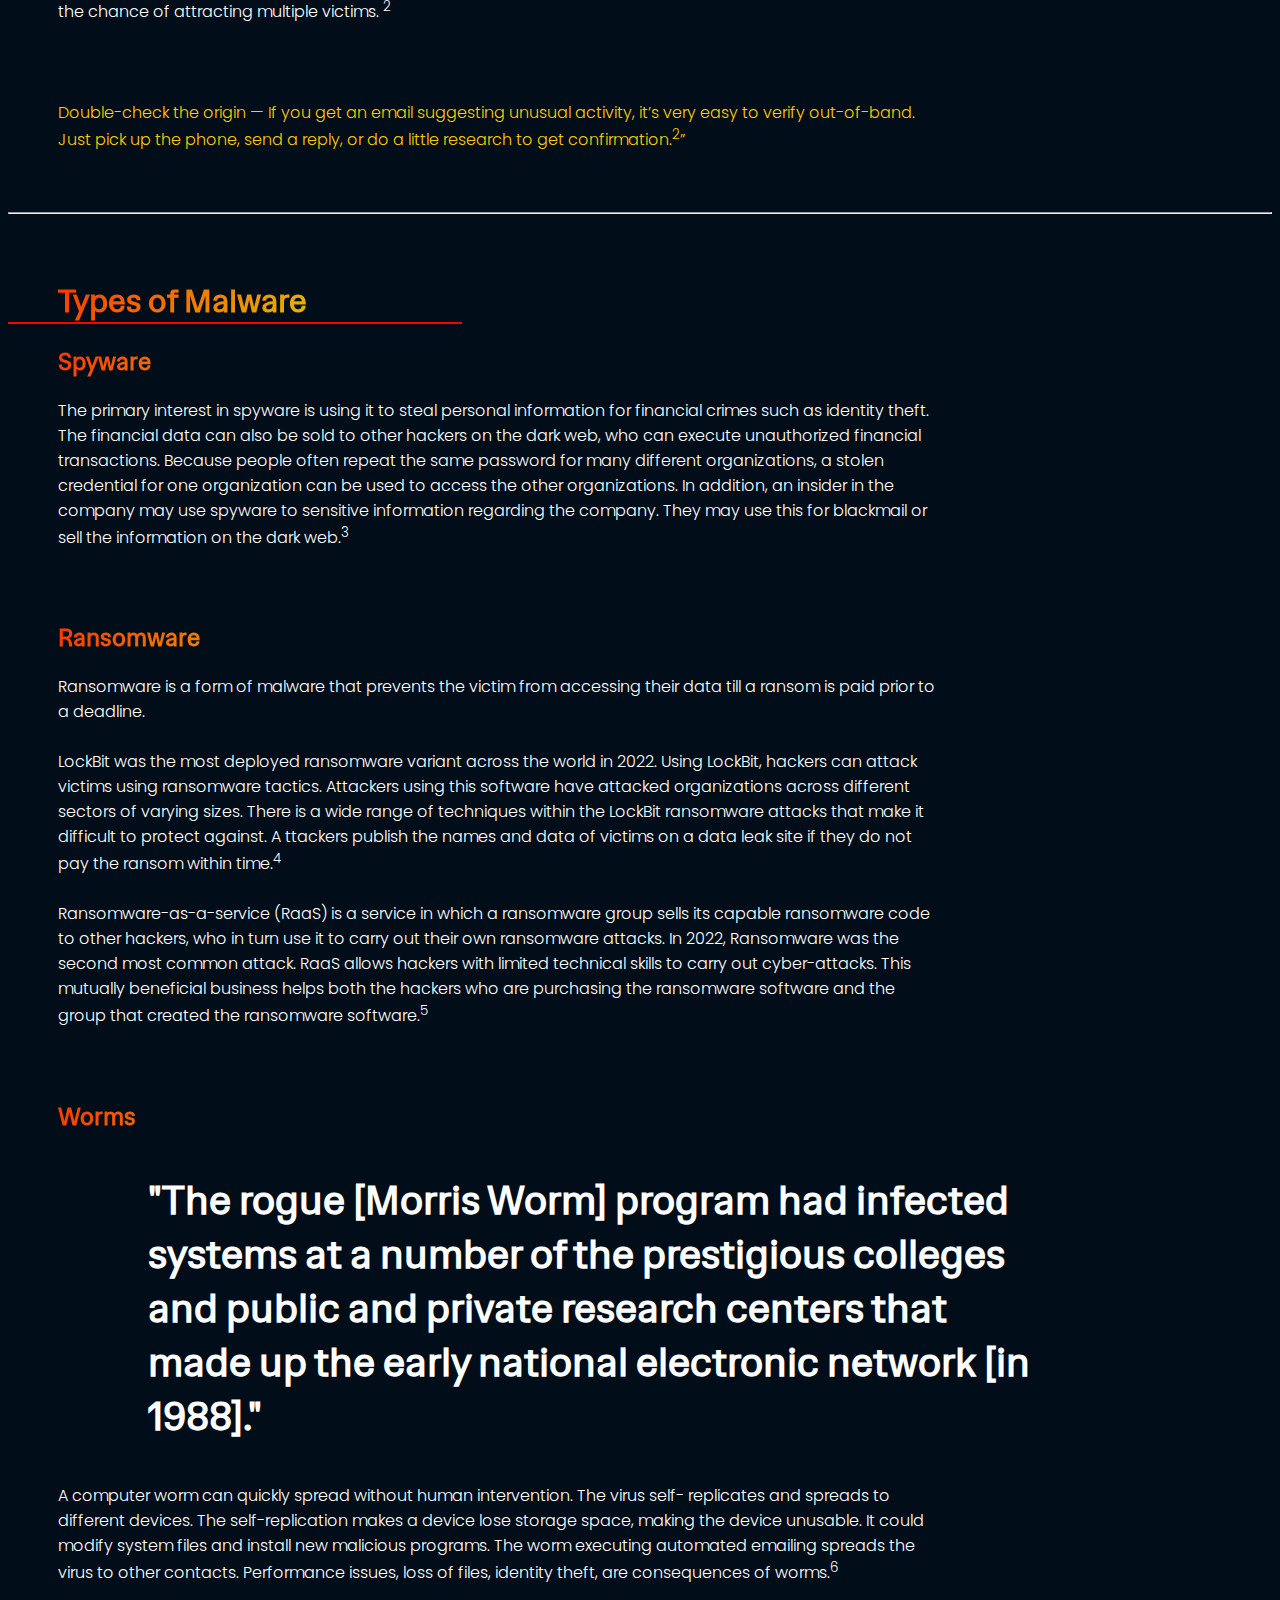
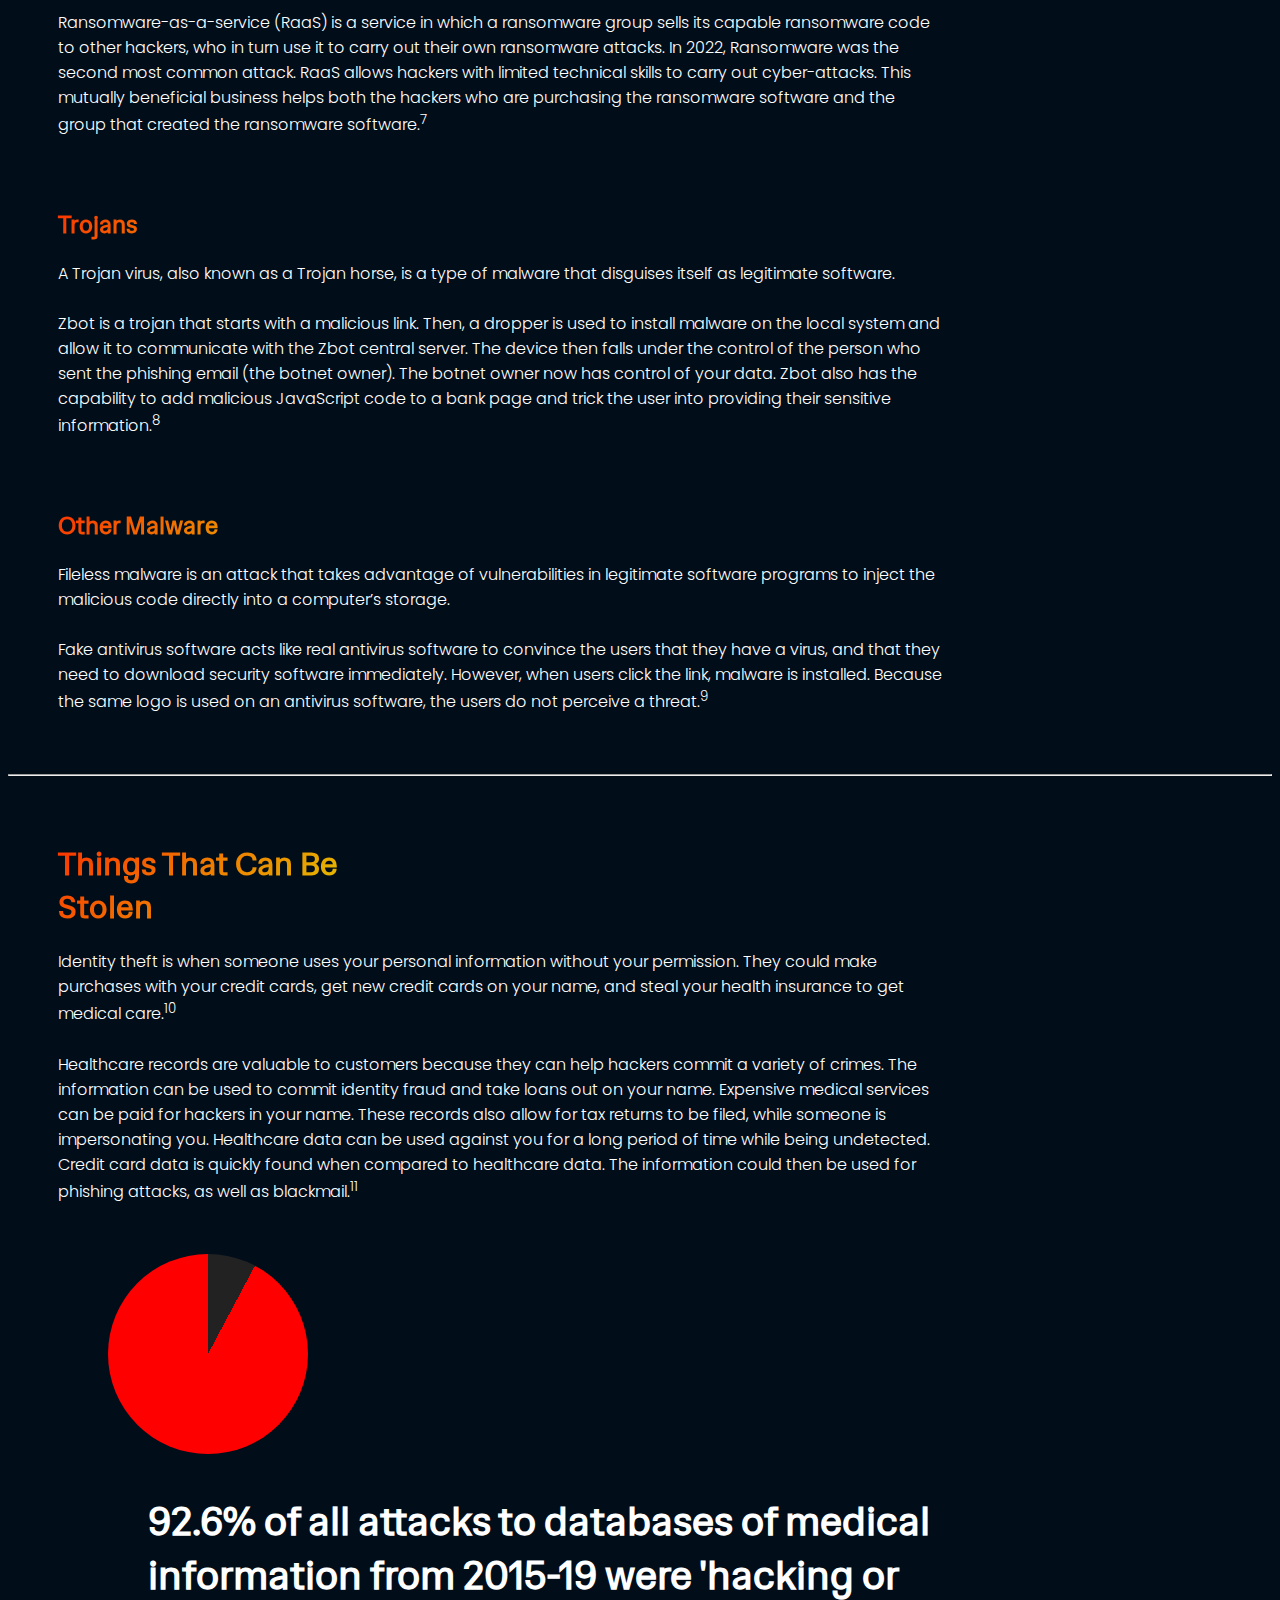
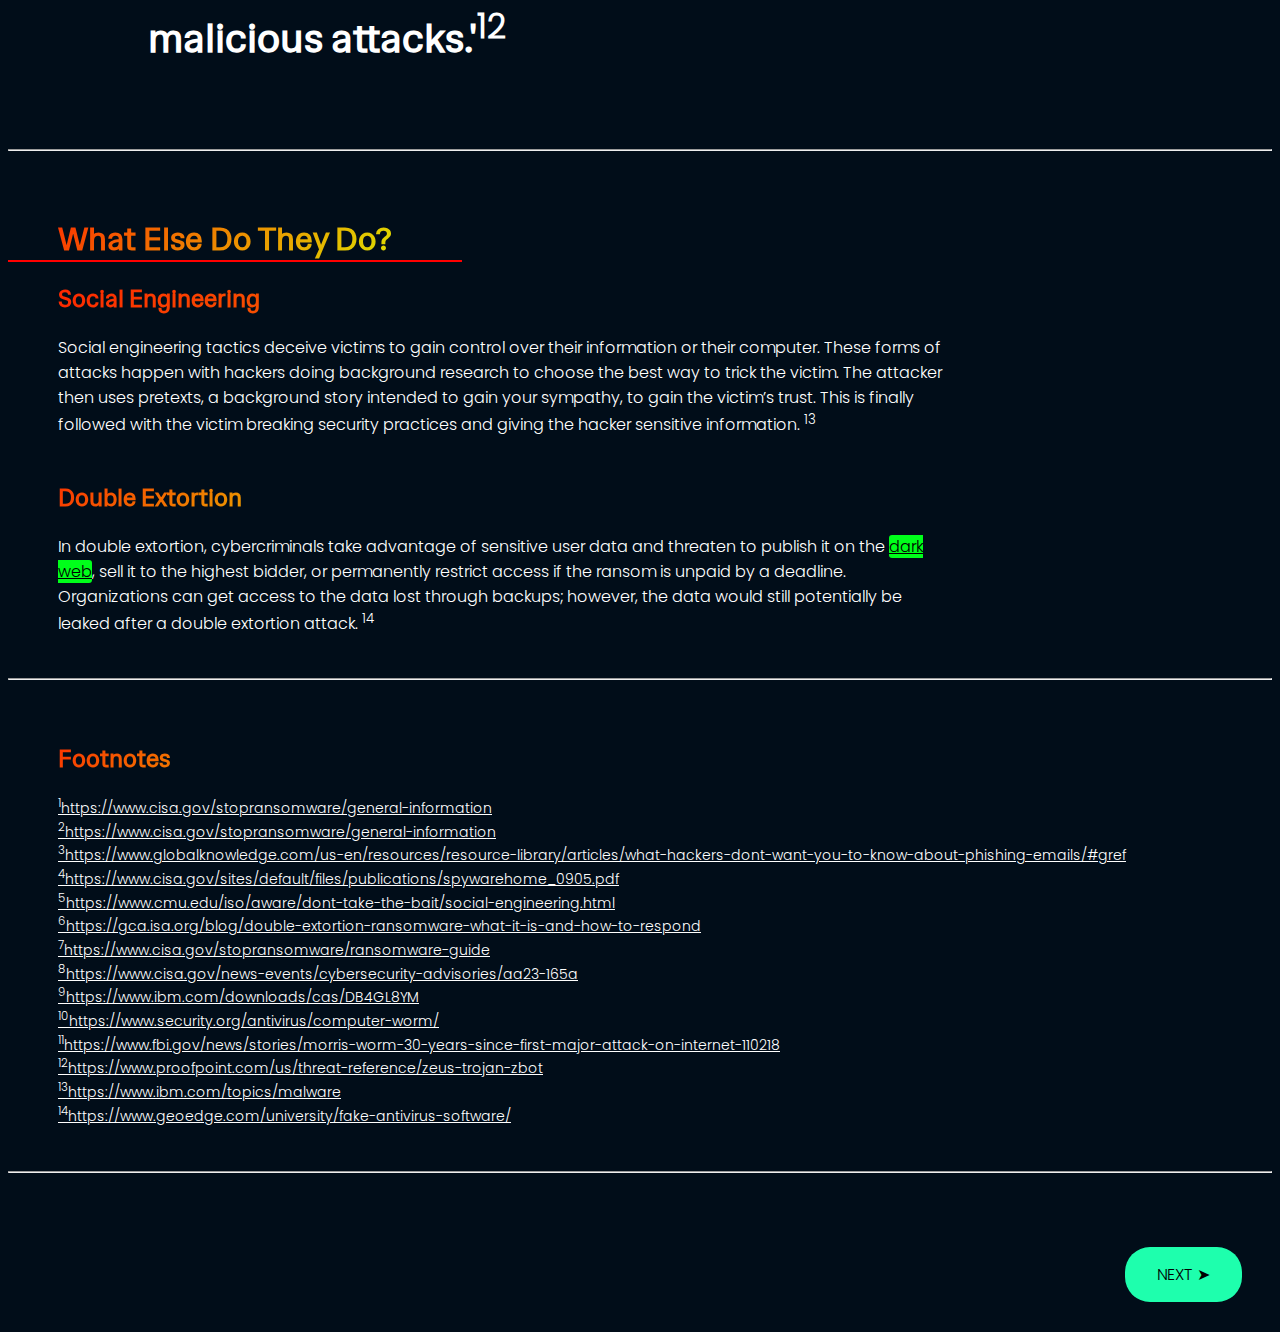
==== commit 7445fa57: "trhfrytjfy" ====
--- a/page2.html
+++ b/page2.html
@@ -14,127 +14,166 @@
 </ul>
 <div style="height: 400px;">
 <h1 style="text-align:center; font-size:80px;" class="gradient-ry">Is a Breach Ever Out of Reach?</h1>
-<p style="text-align: center;">This is a paragraph.</p>
+<p style="text-align: center;">Huge swaths of information have been stolen from some of the biggest companies.</p>
 </div>
 <div style="background-color:rgb(237, 237, 237); margin: 0; padding: 30px 50px; display: block; height: 600px;">
 <h1 class="readthis">Lorem Ipsum</h1>
 <div style="display:inline;" class="clearfix">
     <img style="float: right; vertical-align: center;" src="sampimg.jpg">
-    <p class="readthis" style="width:70%">Lorem ipsum dolor sit amet, consectetur adipiscing elit, sed do eiusmod tempor incididunt ut labore et dolore magna aliqua. 
-    Ut enim ad minim veniam, quis nostrud exercitation ullamco laboris nisi ut aliquip ex ea commodo consequat. 
-    Duis aute irure dolor in reprehenderit in voluptate velit esse cillum dolore eu fugiat nulla pariatur. 
-    Excepteur sint occaecat cupidatat non proident, sunt in culpa qui officia deserunt mollit anim id est laborum.
-    orem ipsum dolor sit amet, consectetur adipiscing elit, sed do eiusmod tempor incididunt ut labore et dolore magna aliqua. 
-    Ut enim ad minim veniam, quis nostrud exercitation ullamco laboris nisi ut aliquip ex ea commodo consequat. 
-    Duis aute irure dolor in reprehenderit in voluptate velit esse cillum dolore eu fugiat nulla pariatur. 
-    Excepteur sint occaecat cupidatat non proident, sunt in culpa qui officia deserunt mollit anim id est laborum.
-    orem ipsum dolor sit amet, consectetur adipiscing elit, sed do eiusmod tempor incididunt ut labore et dolore magna aliqua. 
-    Ut enim ad minim veniam, quis nostrud exercitation ullamco laboris nisi ut aliquip ex ea commodo consequat. 
-    Duis aute irure dolor in reprehenderit in voluptate velit esse cillum dolore eu fugiat nulla pariatur. 
-    Excepteur sint occaecat cupidatat non proident, sunt in culpa qui officia deserunt mollit anim id est laborum.
+    <p class="readthis" style="width:70%">Hackers try a number of practices to attempt to take your data. These include spreading malware, and using psychology.
+        <br>
+        <br>
+        Though many hackers target big companies to create devastation for the lolz, this does not mean that individuals or small businesses are immune to hacking. 
+        <br>
+        <br>
+        Scroll to find out more.
     </p>
-    <br>
 </div>
 </div>
 <br>
 <br>
 <h1 class="gradient-ry" style="padding: 0px 50px;">Phishing</h1>
-<p style="width:70%" class="pad">Phishing attacks are broad email attacks where attackers send thousands of emails to attract at least a few victims. T
-    he attackers may intentionally include misspellings, poor grammar, and other obvious defects in the phishing email. 
+<blockquote>&quot;more than 90% of all cyber attacks begin with phishing<sup>1</sup>&quot;</blockquote>
+<p style="width:70%" class="pad">Phishing attacks are broad email attacks where attackers send thousands of emails to attract at least a few victims. 
+    The attackers may intentionally include misspellings, poor grammar, and other obvious defects in the phishing email. 
     The purpose is to prevent aware victims from replying to emails and asking for additional information, which wastes the hackers’ time. 
     This ensures that only the gullible victims are targeted; problematically, only a few gullible victims click the email’s link. 
-    Therefore, thousands of emails are sent to have the chance of attracting multiple victims. 
+    Therefore, thousands of emails are sent to have the chance of attracting multiple victims. <sup>2</sup>
+    <br>
+    <br>
+    </p>
+    <br>
+    <p style="color: rgb(255, 204, 0); width:70%" class="pad">Double-check the origin — If you get an email suggesting unusual activity, it’s very easy to verify out-of-band. Just pick up the phone, send a reply, or do a little research to get confirmation.<sup>2</sup>” </p>
+    <br>
+    <br>
+    <hr>
+    <br>
+    <br>
+<h1 class="gradient-ry" style="padding: 0px 50px; border-bottom:2px solid red; width: 28%;">Types of Malware</h1>
+<h2 class="gradient-ry" style="padding: 0px 50px; width: 28%;">Spyware</h2>
+<p style="width:70%" class="pad">The primary interest in spyware is using it to steal personal information for financial crimes such as identity theft. 
+    The financial data can also be sold to other hackers on the dark web, who can execute unauthorized financial transactions. 
+    Because people often repeat the same password for many different organizations, a stolen credential for one organization can be used to access the other organizations. 
+    In addition, an insider in the company may use spyware to sensitive information regarding the company. They may use this for blackmail or sell the information on the dark web.<sup>3</sup>
+    </p>
+    <br>
+    <br>
+<h2 class="gradient-ry" style="padding: 0px 50px; width: 28%;">Ransomware</h2>
+<p style="width:70%" class="pad">Ransomware is a form of malware that prevents the victim from accessing their data till a ransom is paid prior to a deadline. 
+    <br>
+    <br>
+    LockBit was the most deployed ransomware variant across the world in 2022. Using LockBit, hackers can attack victims using ransomware tactics. 
+    Attackers using this software have attacked organizations across different sectors of varying sizes. 
+    There is a wide range of techniques within the LockBit ransomware attacks that make it difficult to protect against. A
+    ttackers publish the names and data of victims on a data leak site if they do not pay the ransom within time.<sup>4</sup>  
+    <br>
+    <br>
+    Ransomware-as-a-service (RaaS) is a service in which a ransomware group sells its capable ransomware code to other hackers, who in turn use it to carry out their own ransomware attacks. 
+    In 2022, Ransomware was the second most common attack. RaaS allows hackers with limited technical skills to carry out cyber-attacks. 
+    This mutually beneficial business helps both the hackers who are purchasing the ransomware software and the group that created the ransomware software.<sup>5</sup>  
+    </p>
+    <br>
+    <br>
+<h2 class="gradient-ry" style="padding: 0px 50px; width: 28%;">Worms</h2>
+<blockquote>&quot;The rogue [Morris Worm] program had infected systems at a number of the prestigious colleges and public and private research centers that made up the early national electronic network [in 1988].&quot;</blockquote> 
+<p style="width:70%" class="pad">A computer worm can quickly spread without human intervention. The virus self- replicates and spreads to different devices. 
+    The self-replication makes a device lose storage space, making the device unusable. It could modify system files and install new malicious programs. 
+    The worm executing automated emailing spreads the virus to other contacts. Performance issues, loss of files, identity theft, are consequences of worms.<sup>6</sup> 
+    <br>
+    <br>
+    Ransomware-as-a-service (RaaS) is a service in which a ransomware group sells its capable ransomware code to other hackers, who in turn use it to carry out their own ransomware attacks. 
+    In 2022, Ransomware was the second most common attack. RaaS allows hackers with limited technical skills to carry out cyber-attacks. 
+    This mutually beneficial business helps both the hackers who are purchasing the ransomware software and the group that created the ransomware software.<sup>7</sup>  
+    </p>
+    <br>
+    <br>
+<h2 class="gradient-ry" style="padding: 0px 50px; width: 28%;">Trojans</h2>
+<p style="width:70%" class="pad">A Trojan virus, also known as a Trojan horse, is a type of malware that disguises itself as legitimate software.
+    <br>
+    <br>
+    
+    Zbot is a trojan that starts with a malicious link. 
+    Then, a dropper is used to install malware on the local system and allow it to communicate with the Zbot central server. 
+    The device then falls under the control of the person who sent the phishing email (the botnet owner). The botnet owner now has control of your data. 
+    Zbot also has the capability to add malicious JavaScript code to a bank page and trick the user into providing their sensitive information.<sup>8</sup>   
+    </p>
+    <br>
+    <br>
+<h2 class="gradient-ry" style="padding: 0px 50px; width: 28%;">Other Malware</h2>
+<p style="width:70%" class="pad">Fileless malware is an attack that takes advantage of vulnerabilities in legitimate software programs to inject the malicious code directly into a computer’s storage.
+    <br>
+    <br>
+    Fake antivirus software acts like real antivirus software to convince the users that they have a virus, and that they need to download security software immediately. 
+    However, when users click the link, malware is installed. Because the same logo is used on an antivirus software, the users do not perceive a threat.<sup>9</sup> 
     </p>
     <br>
     <br>
     <hr>
     <br>
     <br>
-<h1 class="gradient-ry" style="padding: 0px 50px; border-bottom:2px solid red;">Types of Malware</h1>
-<h2 class="gradient-ry" style="padding: 0px 50px;">Spyware</h2>
-<p style="width:70%" class="pad">The primary interest in spyware is using it to steal personal information for financial crimes such as identity theft. 
-    The financial data can also be sold to other hackers on the dark web, who can execute unauthorized financial transactions. 
-    Because people often repeat the same password for many different organizations, a stolen credential for one organization can be used to access the other organizations. 
-    In addition, an insider in the company may use spyware to sensitive information regarding the company. They may use this for blackmail or sell the information on the dark web.
-    </p>
+<h1 class="gradient-ry" style="padding: 0px 50px; width: 28%;">Things That Can Be Stolen</h1>
+<p style="width:70%" class="pad">Identity theft is when someone uses your personal information without your permission. 
+    They could make purchases with your credit cards, get new credit cards on your name, and steal your health insurance to get medical care.<sup>10</sup>   
     <br>
     <br>
-<h2 class="gradient-ry" style="padding: 0px 50px;">Ransomware</h2>
-<p style="width:70%" class="pad">Ransomware is a form of malware that prevents the victim from accessing their data till a ransom is paid prior to a deadline. 
-    <br>
-    <br>
-    LockBit was the most deployed ransomware variant across the world in 2022. Using LockBit, hackers can attack victims using ransomware tactics. 
-    Attackers using this software have attacked organizations across different sectors of varying sizes. 
-    There is a wide range of techniques within the LockBit ransomware attacks that make it difficult to protect against. A
-    ttackers publish the names and data of victims on a data leak site if they do not pay the ransom within time.  
-    <br>
-    <br>
-    Ransomware-as-a-service (RaaS) is a service in which a ransomware group sells its capable ransomware code to other hackers, who in turn use it to carry out their own ransomware attacks. 
-    In 2022, Ransomware was the second most common attack. RaaS allows hackers with limited technical skills to carry out cyber-attacks. 
-    This mutually beneficial business helps both the hackers who are purchasing the ransomware software and the group that created the ransomware software.  
+    Healthcare records are valuable to customers because they can help hackers commit a variety of crimes. 
+    The information can be used to commit identity fraud and take loans out on your name. Expensive medical services can be paid for hackers in your name. 
+    These records also allow for tax returns to be filed, while someone is impersonating you. Healthcare data can be used against you for a long period of time while being undetected. 
+    Credit card data is quickly found when compared to healthcare data. The information could then be used for phishing attacks, as well as blackmail.<sup>11</sup>  
     </p>
-    <br>
-    <br>
-<h2 class="gradient-ry" style="padding: 0px 50px;">Worms</h2>
-<p style="width:70%" class="pad">A computer worm can quickly spread without human intervention. The virus self- replicates and spreads to different devices. 
-    The self-replication makes a device lose storage space, making the device unusable. It could modify system files and install new malicious programs. 
-    The worm executing automated emailing spreads the virus to other contacts. Performance issues, loss of files, identity theft, are consequences of worms. 
-    <br>
-    <br>
-    Ransomware-as-a-service (RaaS) is a service in which a ransomware group sells its capable ransomware code to other hackers, who in turn use it to carry out their own ransomware attacks. 
-    In 2022, Ransomware was the second most common attack. RaaS allows hackers with limited technical skills to carry out cyber-attacks. 
-    This mutually beneficial business helps both the hackers who are purchasing the ransomware software and the group that created the ransomware software.  
-    </p>
-    <br>
-    <br>
-<h2 class="gradient-ry" style="padding: 0px 50px;">Trojans</h2>
-<p style="width:70%" class="pad">A Trojan virus, also known as a Trojan horse, is a type of malware that disguises itself as legitimate software.
-    <br>
-    <br>
-    Zbot is a trojan that starts with a malicious link. 
-    Then, a dropper is used to install malware on the local system and allow it to communicate with the Zbot central server. 
-    The device then falls under the control of the person who sent the phishing email (the botnet owner). The botnet owner now has control of your data. 
-    Zbot also has the capability to add malicious JavaScript code to a bank page and trick the user into providing their sensitive information.   
-    </p>
-    <br>
-    <br>
-<h2 class="gradient-ry" style="padding: 0px 50px;">Other Malware</h2>
-<p style="width:70%" class="pad">Fileless malware is an attack that takes advantage of vulnerabilities in legitimate software programs to inject the malicious code directly into a computer’s storage.
-    <br>
-    <br>
-    Fake antivirus software acts like real antivirus software to convince the users that they have a virus, and that they need to download security software immediately. 
-    However, when users click the link, malware is installed. Because the same logo is used on an antivirus software, the users do not perceive a threat. 
-    </p>
+    <div style="margin-left: 50px;"><div class="piechart" style="background-image: conic-gradient( 
+        #222222 0deg, #222222 28deg, red 28deg); margin-left: 50px;"></div>
+    </div>
+    <blockquote>92.6% of all attacks to databases of medical information from 2015-19 were 'hacking or malicious attacks.'<sup>12</sup></blockquote>
     <br>
     <br>
     <hr>
     <br>
     <br>
-<h1 class="gradient-ry" style="padding: 0px 50px;">Things That Can Be Stolen</h1>
-<p style="width:70%" class="pad">Identity theft is when someone uses your personal information without your permission. 
-    They could make purchases with your credit cards, get new credit cards on your name, and steal your health insurance to get medical care.   
+<h1 class="gradient-ry" style="padding: 0px 50px; border-bottom:2px solid red; width: 28%;">What Else Do They Do?</h1>
+<h2 class="gradient-ry" style="padding: 0px 50px;">Social Engineering</h2>
+<p style="width:70%" class="pad">Social engineering tactics deceive victims to gain control over their information or their computer. 
+    These forms of attacks happen with hackers doing background research to choose the best way to trick the victim. The attacker then uses pretexts, a background story intended to gain your sympathy, to gain the victim’s trust. 
+    This is finally followed with the victim breaking security practices and giving the hacker sensitive information. <sup>13</sup>
     <br>
     <br>
-    Healthcare records are valuable to customers because they can help hackers commit a variety of crimes. 
-    The information can be used to commit identity fraud and take loans out on your name. Expensive medical services can be paid for hackers in your name. 
-    These records also allow for tax returns to be filed, while someone is impersonating you. Healthcare data can be used against you for a long period of time while being undetected. 
-    Credit card data is quickly found when compared to healthcare data. The information could then be used for phishing attacks, as well as blackmail.  
-    </p>
+<h2 class="gradient-ry" style="padding: 0px 50px; width: 28%;">Double Extortion</h2>
+<p style="width:70%" class="pad">In double extortion, cybercriminals take advantage of sensitive user data and threaten to publish it on the <a href="#" class="tooltip">dark web<span class="tooltiptext">the part of the World Wide Web that can only be accessed by special softwares. It is home to many illegal and malicious internet activities.</span></a>, sell it to the highest bidder, or permanently restrict access if the ransom is unpaid by a deadline. 
+    Organizations can get access to the data lost through backups; however, the data would still potentially be leaked after a double extortion attack. <sup>14</sup>  
     <br>
     <br>
     <hr>
     <br>
     <br>
-<h1 class="gradient-ry" style="padding: 0px 50px; border-bottom:2px solid red;">What Else Do They Do?</h1>
-<h2 class="gradient-ry" style="padding: 0px 50px;">Social Engineering</h2>
-<p style="width:70%" class="pad">Social engineering tactics deceive victims to gain control over their information or their computer. 
-    These forms of attacks happen with hackers doing background research to choose the best way to trick the victim. The attacker then uses pretexts, a background story intended to gain your sympathy, to gain the victim’s trust. 
-    This is finally followed with the victim breaking security practices and giving the hacker sensitive information.
+    <h2 class="gradient-ry" style="padding: 0px 50px; width: 28%;">Footnotes</h2>
+    <a href="https://www.cisa.gov/stopransomware/general-information" class="mingus"><sup>1</sup>https://www.cisa.gov/stopransomware/general-information</a>
     <br>
+    <a href="https://www.globalknowledge.com/us-en/resources/resource-library/articles/what-hackers-dont-want-you-to-know-about-phishing-emails/#gref" class="mingus"><sup>2</sup>https://www.cisa.gov/stopransomware/general-information</a>
     <br>
-<h2 class="gradient-ry" style="padding: 0px 50px;">Double Extortion</h2>
-<p style="width:70%" class="pad">In double extortion, cybercriminals take advantage of sensitive user data and threaten to publish it on the dark web, sell it to the highest bidder, or permanently restrict access if the ransom is unpaid by a deadline. 
-    Organizations can get access to the data lost through backups; however, the data would still potentially be leaked after a double extortion attack.   
+    <a href="https://www.globalknowledge.com/us-en/resources/resource-library/articles/what-hackers-dont-want-you-to-know-about-phishing-emails/#gref" class="mingus"><sup>3</sup>https://www.globalknowledge.com/us-en/resources/resource-library/articles/what-hackers-dont-want-you-to-know-about-phishing-emails/#gref</a>
+    <br>
+    <a href="https://www.cisa.gov/sites/default/files/publications/spywarehome_0905.pdf" class="mingus"><sup>4</sup>https://www.cisa.gov/sites/default/files/publications/spywarehome_0905.pdf</a>
+    <br>
+    <a href="https://www.cmu.edu/iso/aware/dont-take-the-bait/social-engineering.html" class="mingus"><sup>5</sup>https://www.cmu.edu/iso/aware/dont-take-the-bait/social-engineering.html</a>
+    <br>
+    <a href="https://gca.isa.org/blog/double-extortion-ransomware-what-it-is-and-how-to-respond" class="mingus"><sup>6</sup>https://gca.isa.org/blog/double-extortion-ransomware-what-it-is-and-how-to-respond</a>
+    <br>
+    <a href="https://www.cisa.gov/stopransomware/ransomware-guide" class="mingus"><sup>7</sup>https://www.cisa.gov/stopransomware/ransomware-guide</a>
+    <br>
+    <a href="https://www.cisa.gov/news-events/cybersecurity-advisories/aa23-165a" class="mingus"><sup>8</sup>https://www.cisa.gov/news-events/cybersecurity-advisories/aa23-165a</a>
+    <br>
+    <a href="https://www.ibm.com/downloads/cas/DB4GL8YM" class="mingus"><sup>9</sup>https://www.ibm.com/downloads/cas/DB4GL8YM</a>
+    <br>
+    <a href="https://www.security.org/antivirus/computer-worm/" class="mingus"><sup>10</sup>https://www.security.org/antivirus/computer-worm/</a>
+    <br>
+    <a href="https://www.fbi.gov/news/stories/morris-worm-30-years-since-first-major-attack-on-internet-110218" class="mingus"><sup>11</sup>https://www.fbi.gov/news/stories/morris-worm-30-years-since-first-major-attack-on-internet-110218</a>
+    <br>
+    <a href="https://www.proofpoint.com/us/threat-reference/zeus-trojan-zbot" class="mingus"><sup>12</sup>https://www.proofpoint.com/us/threat-reference/zeus-trojan-zbot</a>
+    <br>
+    <a href="https://www.ibm.com/topics/malware" class="mingus"><sup>13</sup>https://www.ibm.com/topics/malware</a>
+    <br>
+    <a href="https://www.geoedge.com/university/fake-antivirus-software/" class="mingus"><sup>14</sup>https://www.geoedge.com/university/fake-antivirus-software/</a>
+    <br>
     <br>
     <br>
     <hr>
--- a/fonts-and-things.css
+++ b/fonts-and-things.css
@@ -178,6 +178,7 @@
     white-space: nowrap;
     padding: 20px 20px 20px 20px;
     border-radius: 40px;
+    height: 420px
   }
   
   div.scroll-container img {
@@ -186,6 +187,14 @@
     background-image: linear-gradient(45deg, rgb(0, 15, 25), rgb(198, 230, 255));
     margin-left: 5px;
     margin-right: 5px;
+  }
+  div.scroll-container p {
+    padding: 5px;
+    border-radius: 40px;
+    background-image: linear-gradient(45deg, rgb(0, 15, 25), rgb(198, 230, 255));
+    margin-left: 5px;
+    margin-right: 5px;
+    display: inline;
   }
 /*SCROLL !!!!! !!!!!!!!!!!!!!!*/
   /* width */
@@ -255,3 +264,21 @@
   .tooltip:hover .tooltiptext {
     visibility: visible;
   }
+
+  .piechart { 
+    margin-top: 50px; 
+    display: block;
+    width: 200px; 
+    height: 200px;
+    border-radius: 50%;
+    background-color: red; 
+}
+sup {
+    font-family: Poppins-Light;
+}
+.mingus{
+    font-family: Poppins-Light;
+    margin-left: 50px;
+    color: white;
+    font-size: 14px;
+}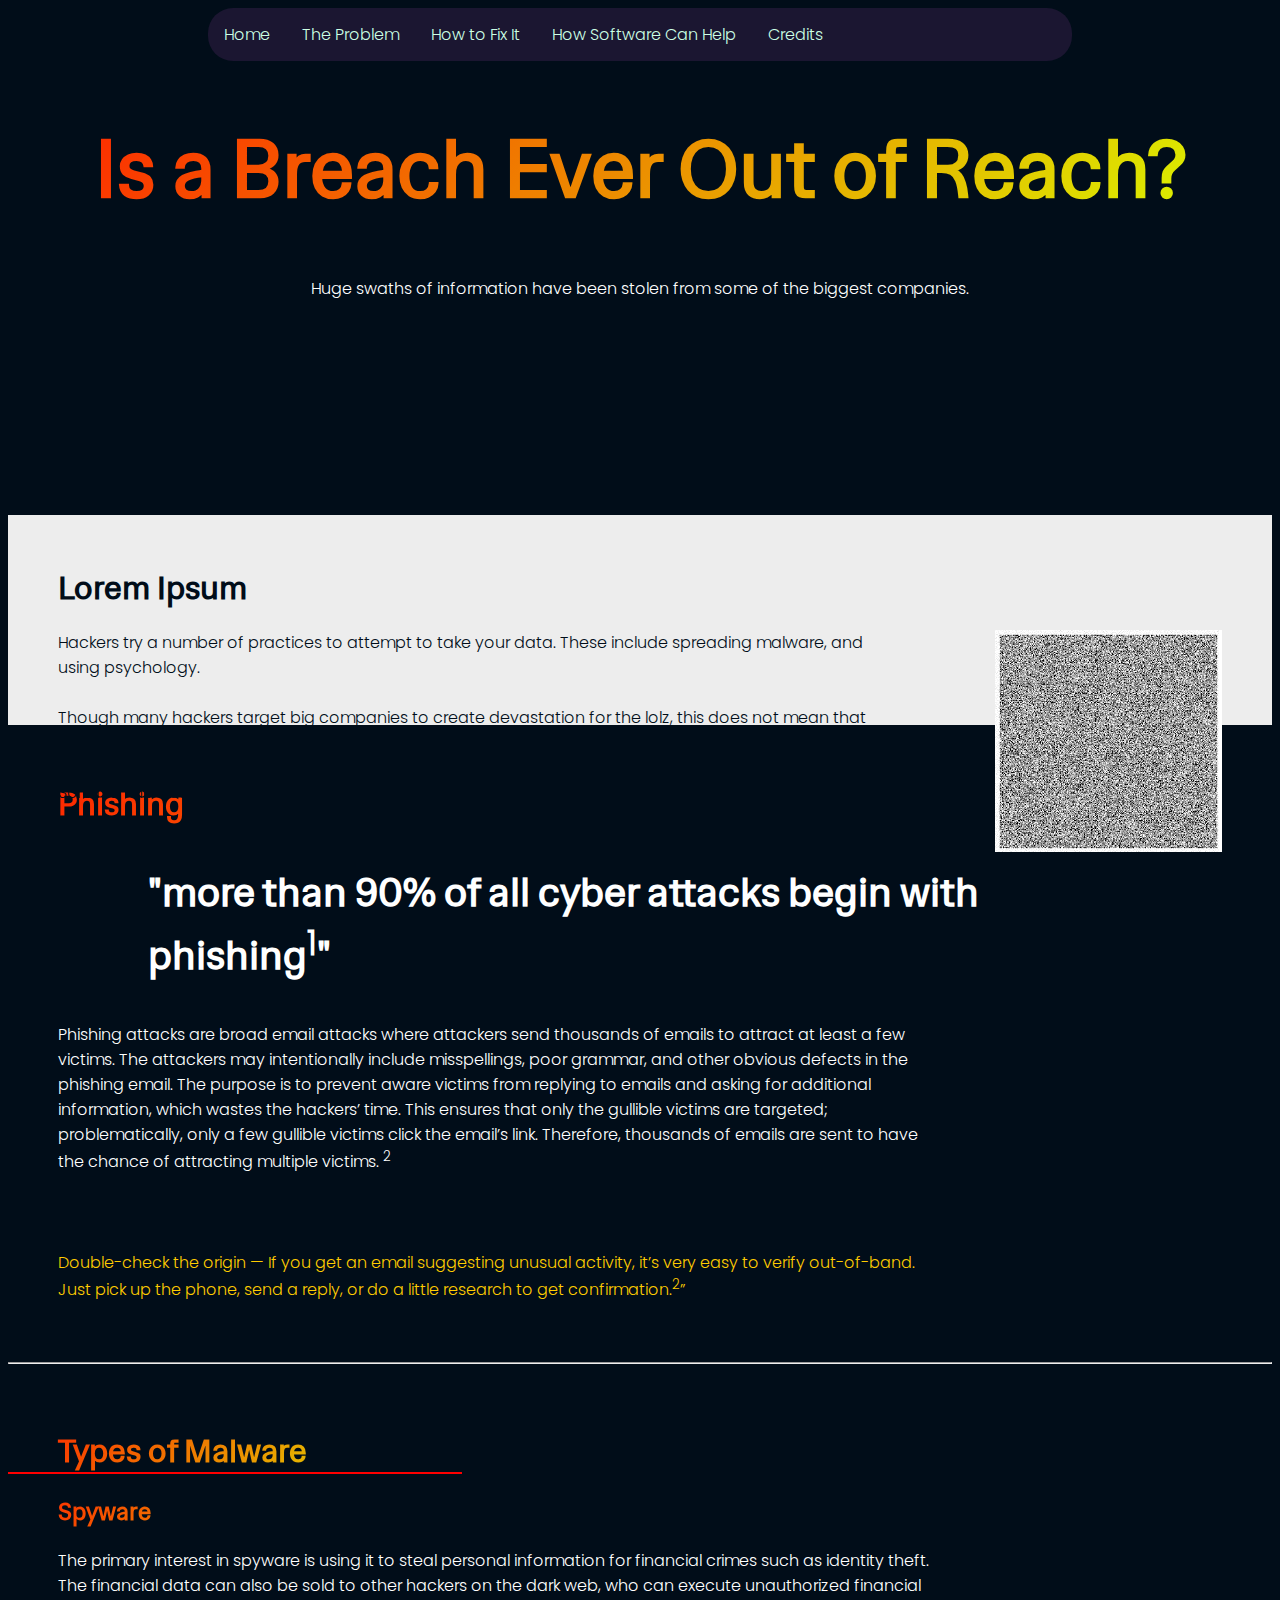
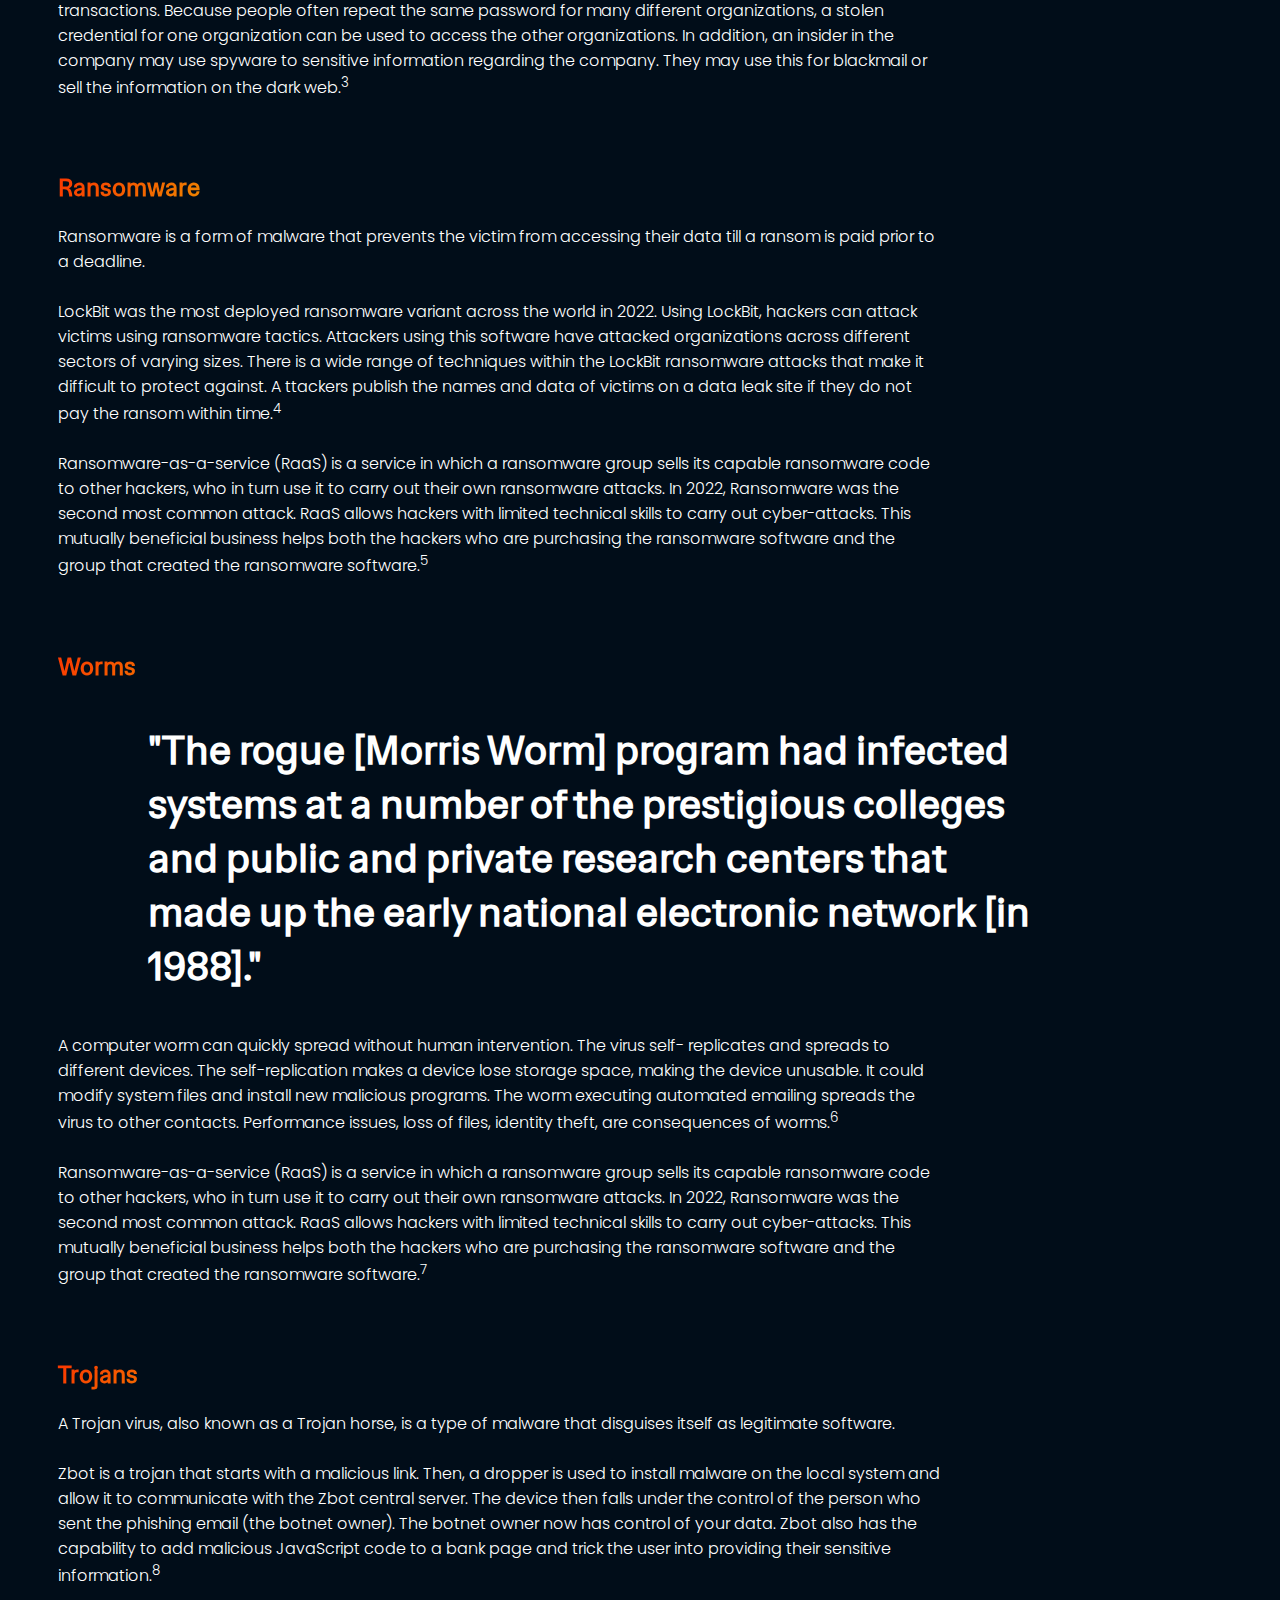
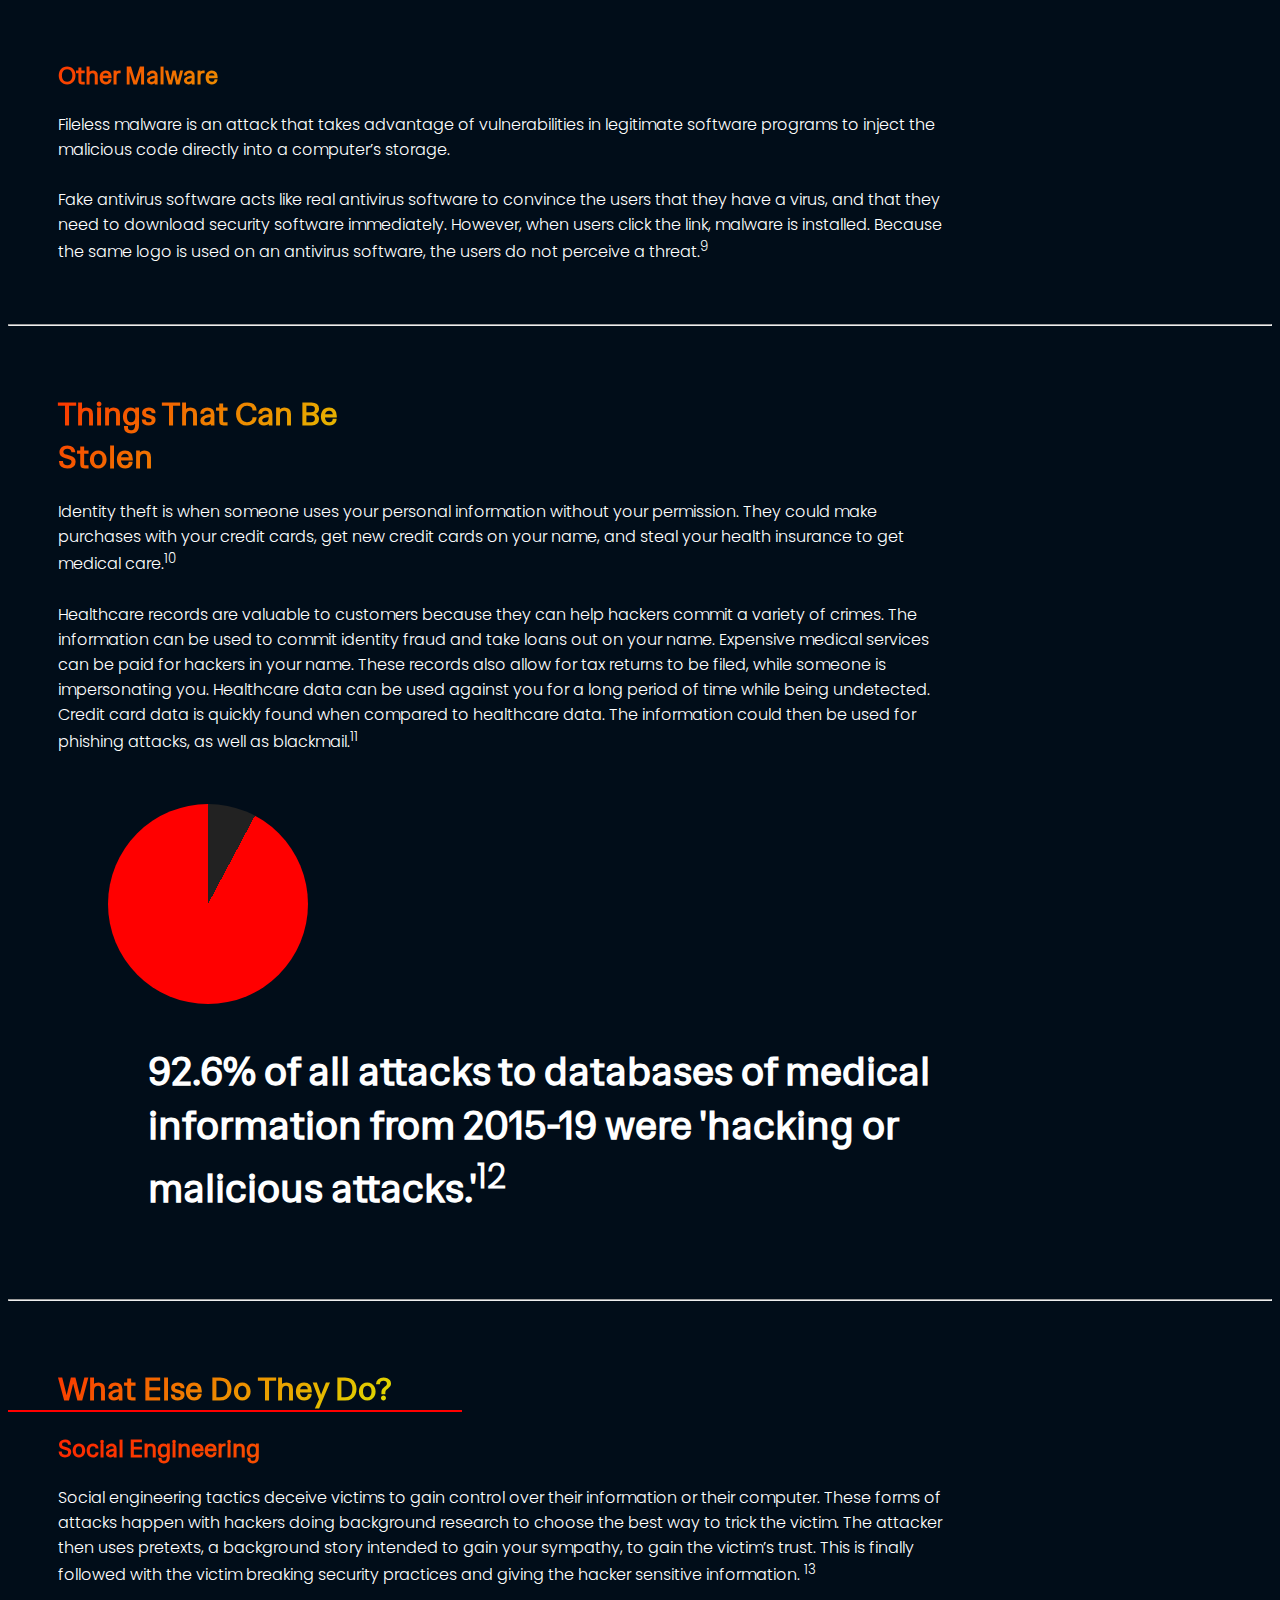
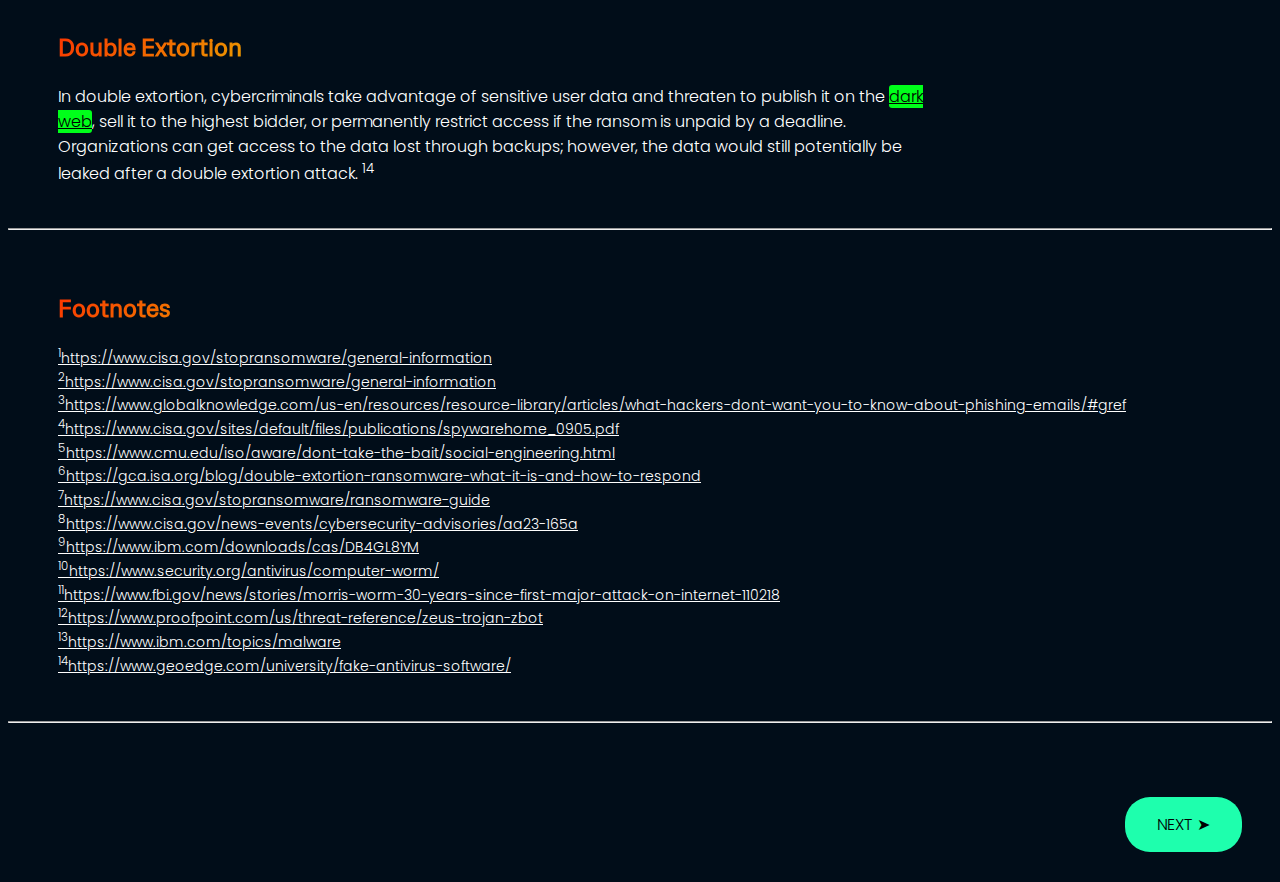
==== commit a9d9c264: "dgh" ====
--- a/page2.html
+++ b/page2.html
@@ -16,7 +16,7 @@
 <h1 style="text-align:center; font-size:80px;" class="gradient-ry">Is a Breach Ever Out of Reach?</h1>
 <p style="text-align: center;">Huge swaths of information have been stolen from some of the biggest companies.</p>
 </div>
-<div style="background-color:rgb(237, 237, 237); margin: 0; padding: 30px 50px; display: block; height: 600px;">
+<div style="background-color:rgb(237, 237, 237); margin: 0; padding: 30px 50px; display: block; height: 150px;">
 <h1 class="readthis">Lorem Ipsum</h1>
 <div style="display:inline;" class="clearfix">
     <img style="float: right; vertical-align: center;" src="sampimg.jpg">
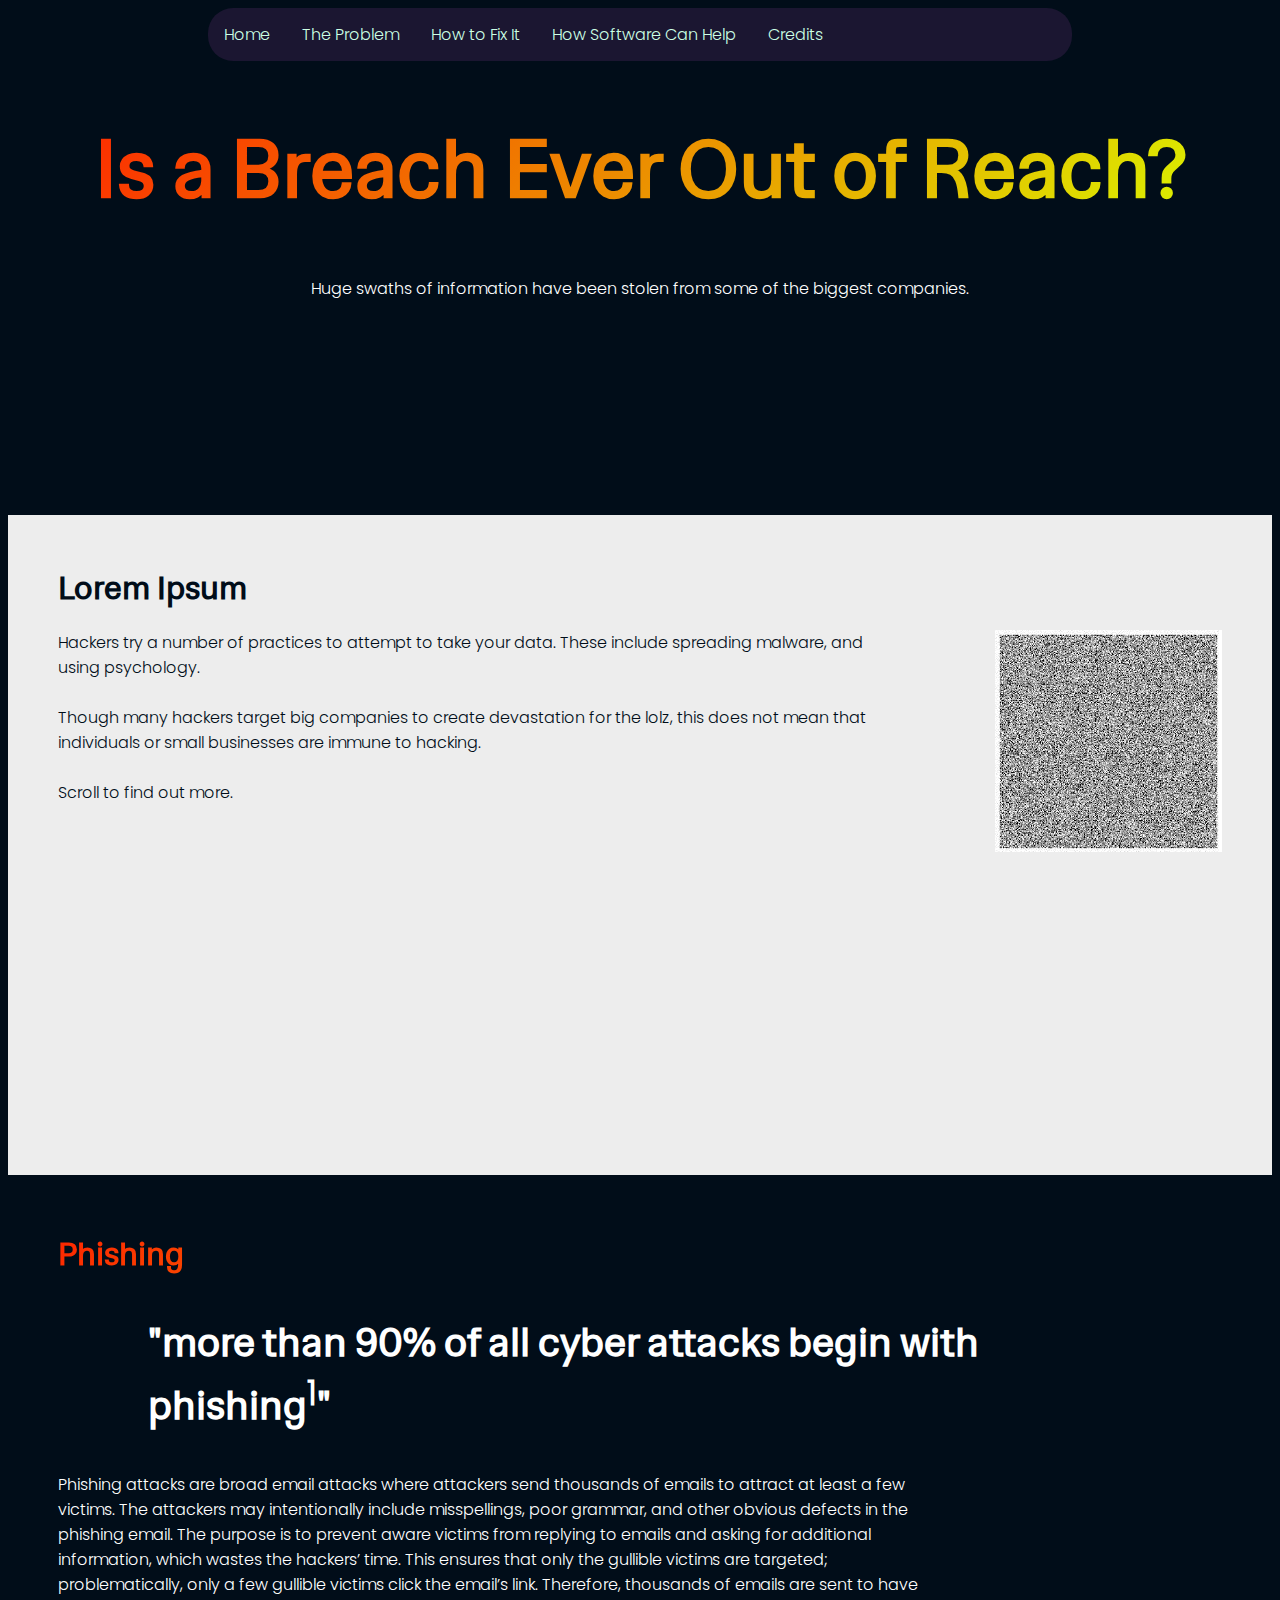
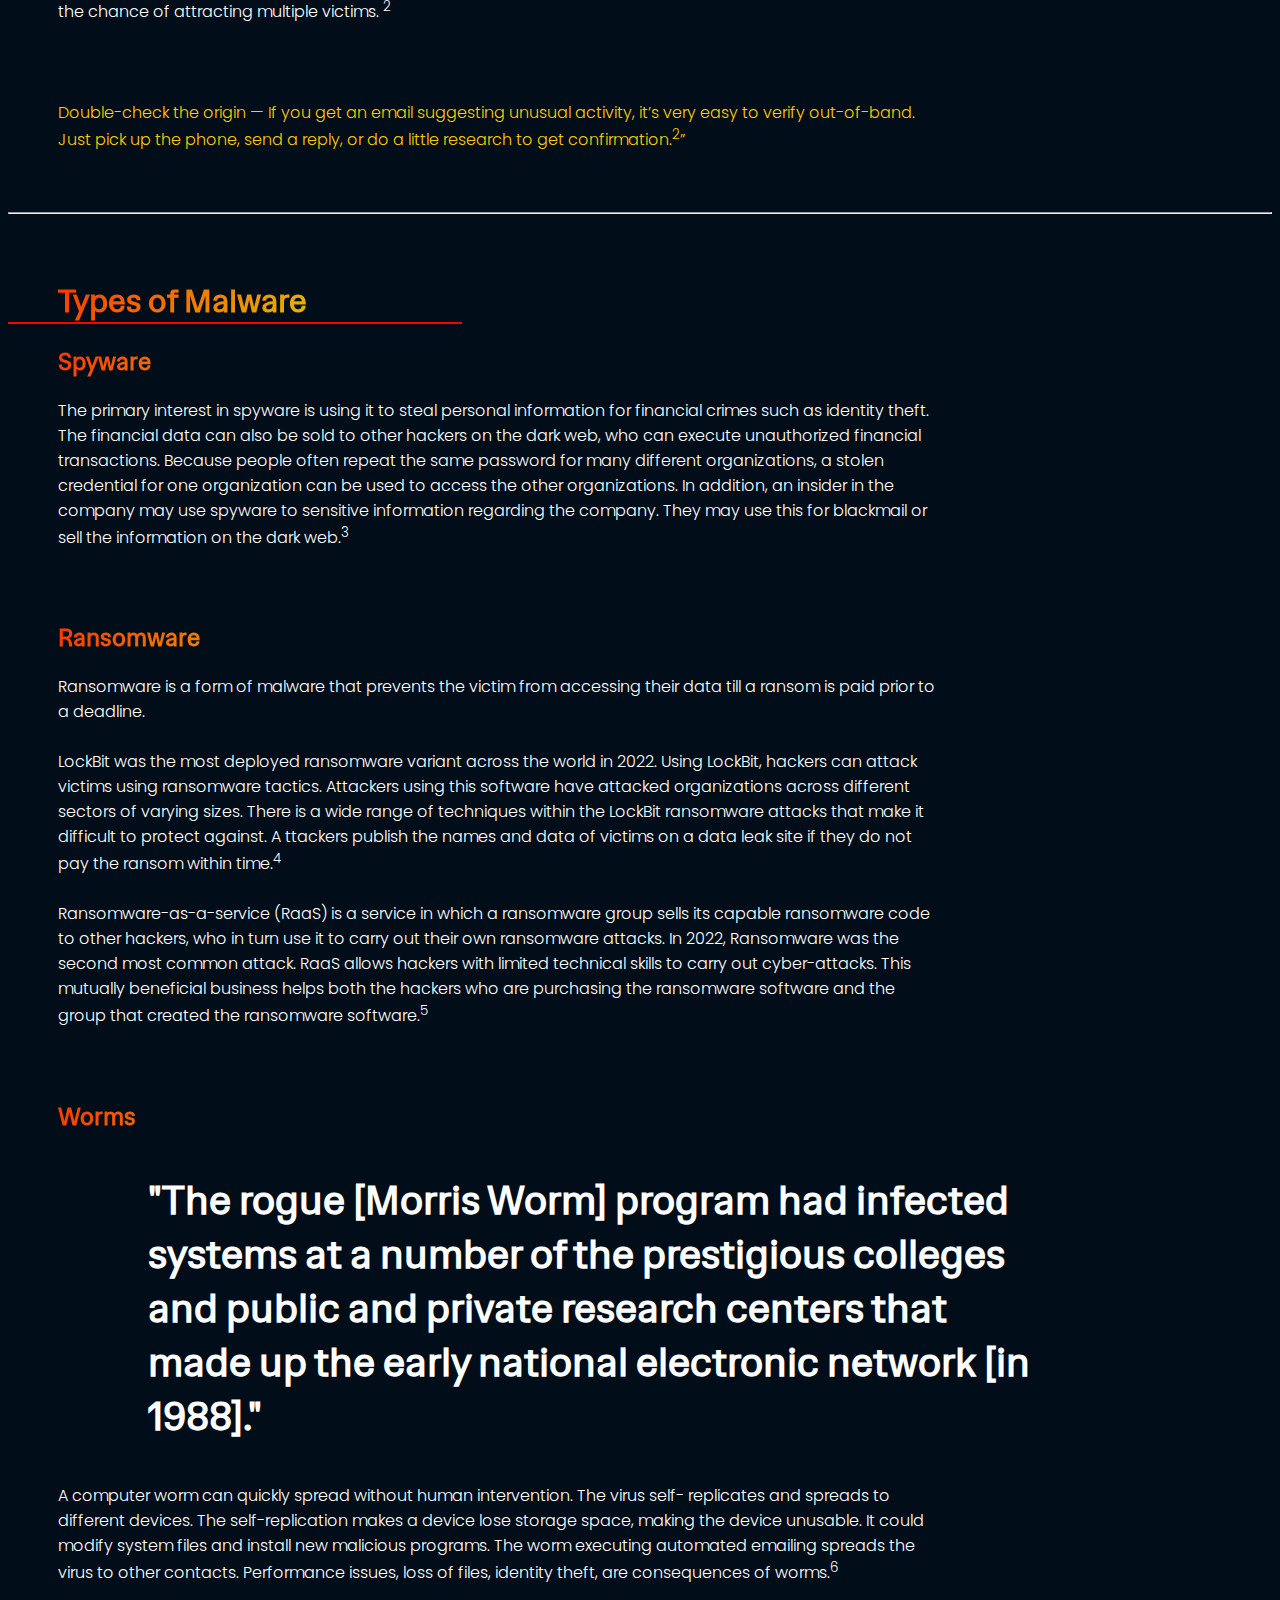
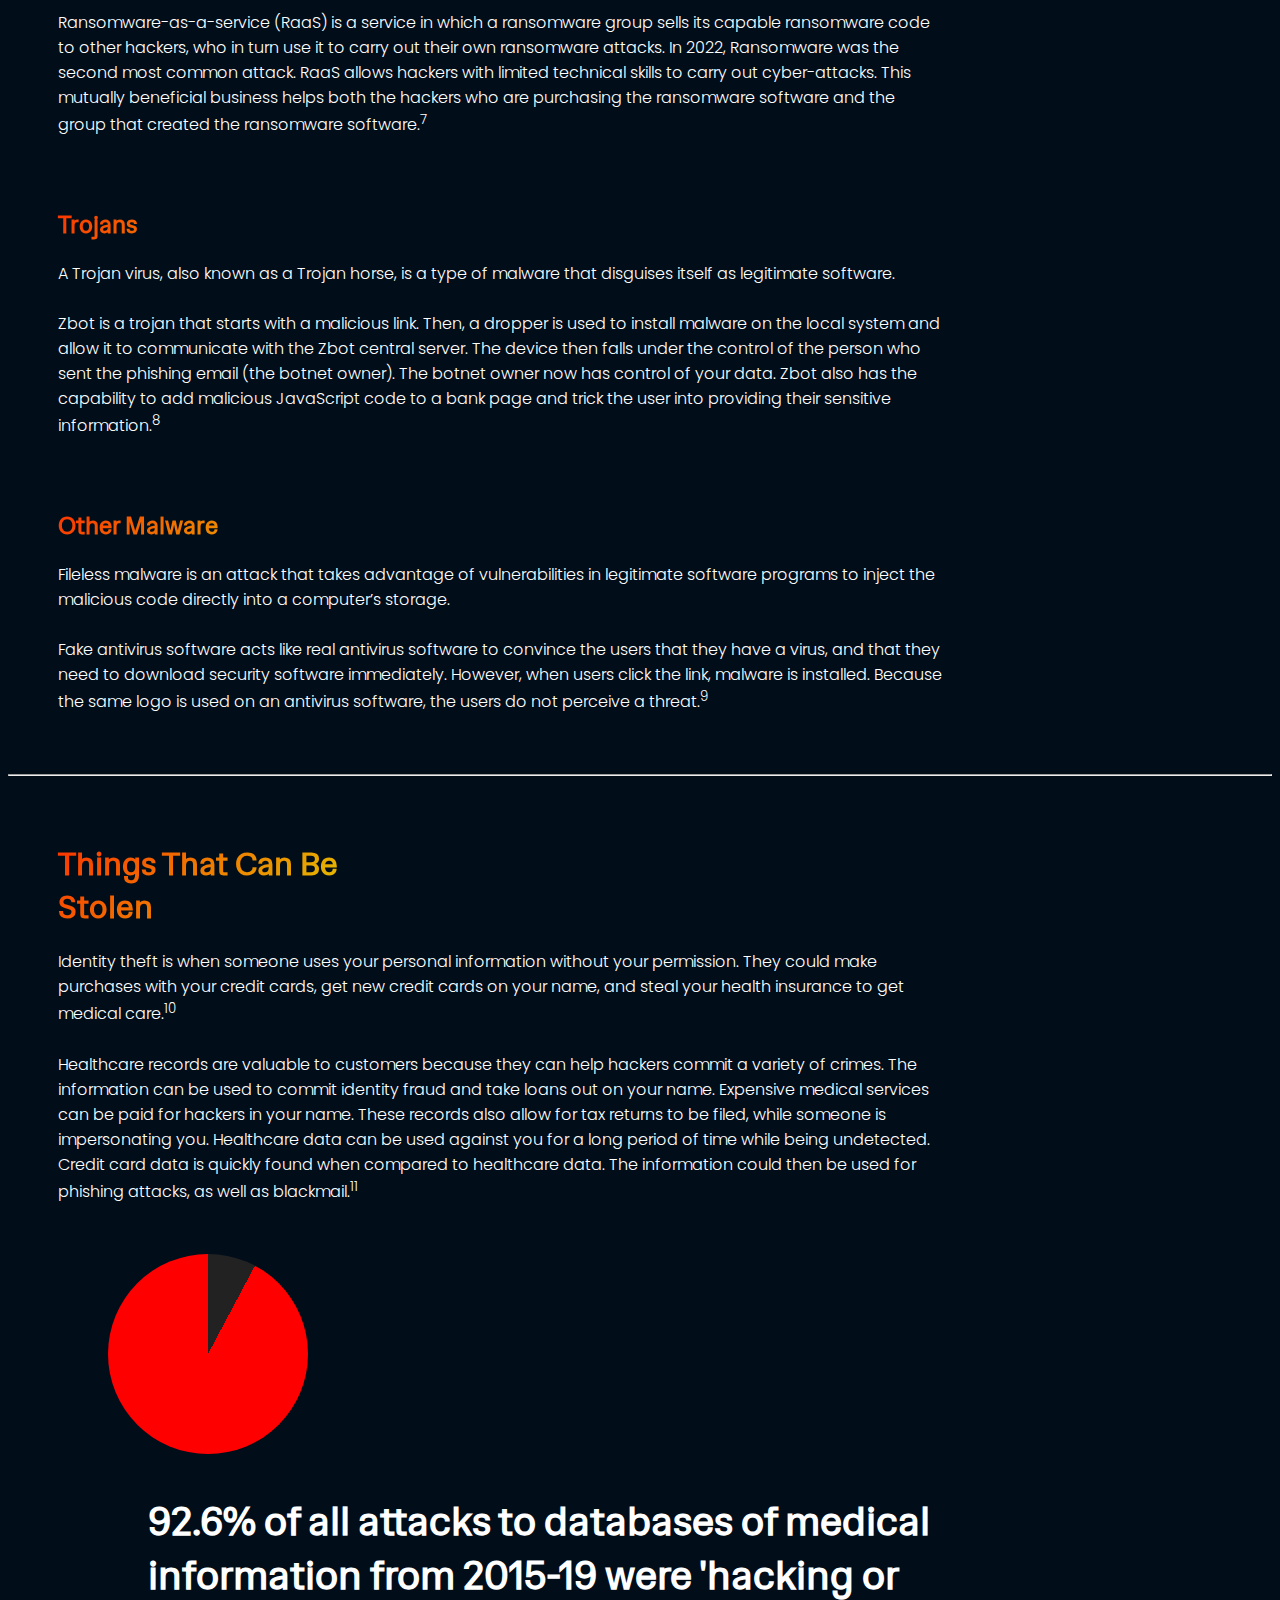
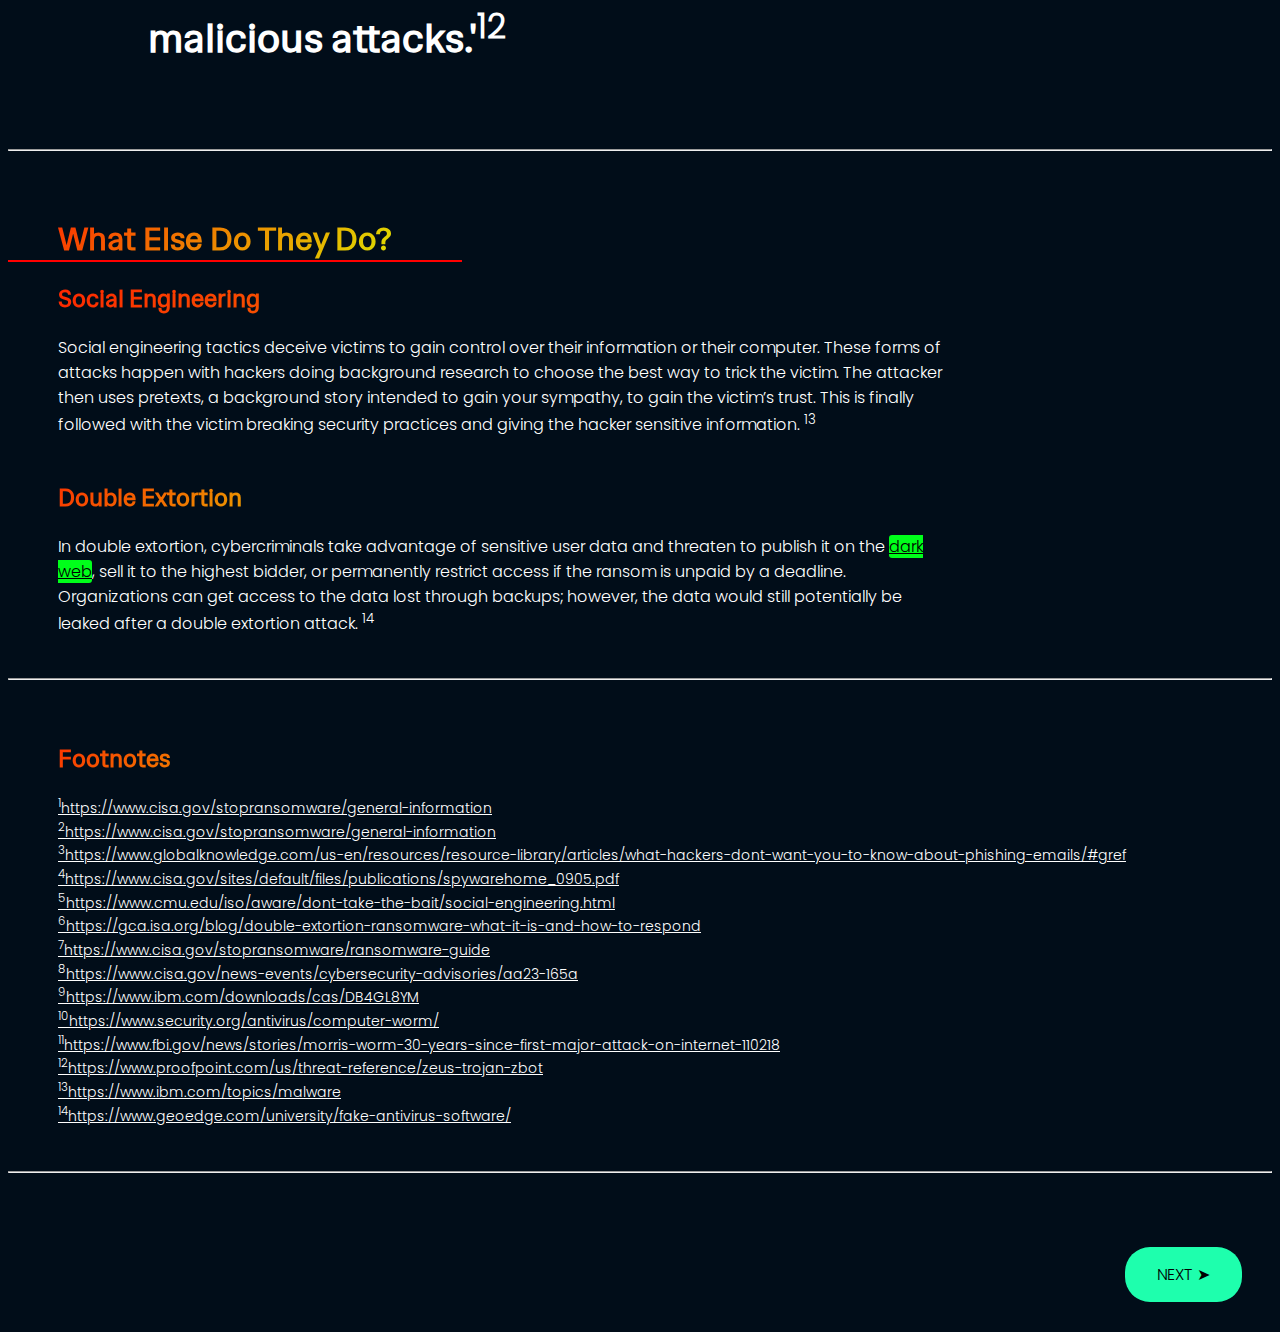
==== commit 68c13d82: "xgnhgth" ====
--- a/page2.html
+++ b/page2.html
@@ -16,7 +16,7 @@
 <h1 style="text-align:center; font-size:80px;" class="gradient-ry">Is a Breach Ever Out of Reach?</h1>
 <p style="text-align: center;">Huge swaths of information have been stolen from some of the biggest companies.</p>
 </div>
-<div style="background-color:rgb(237, 237, 237); margin: 0; padding: 30px 50px; display: block; height: 150px;">
+<div style="background-color:rgb(237, 237, 237); margin: 0; padding: 30px 50px; display: block; height: 600px;">
 <h1 class="readthis">Lorem Ipsum</h1>
 <div style="display:inline;" class="clearfix">
     <img style="float: right; vertical-align: center;" src="sampimg.jpg">
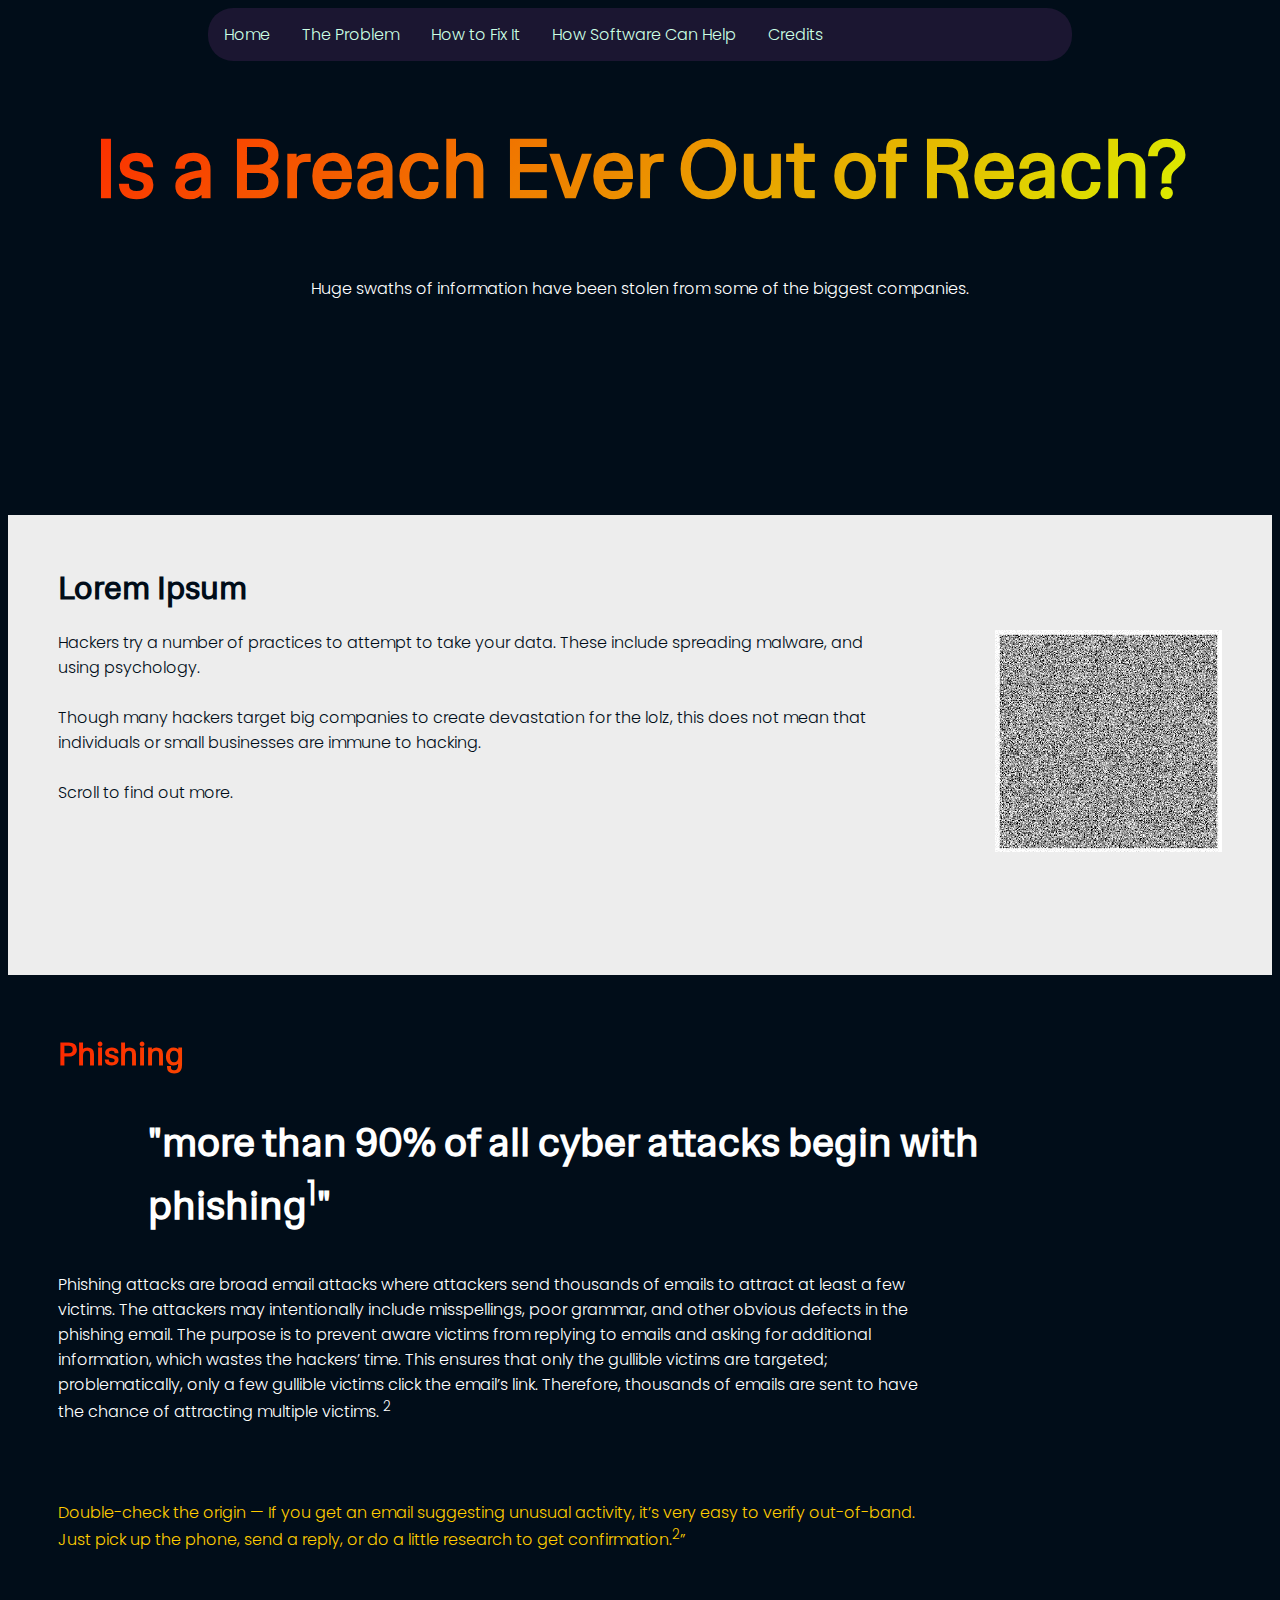
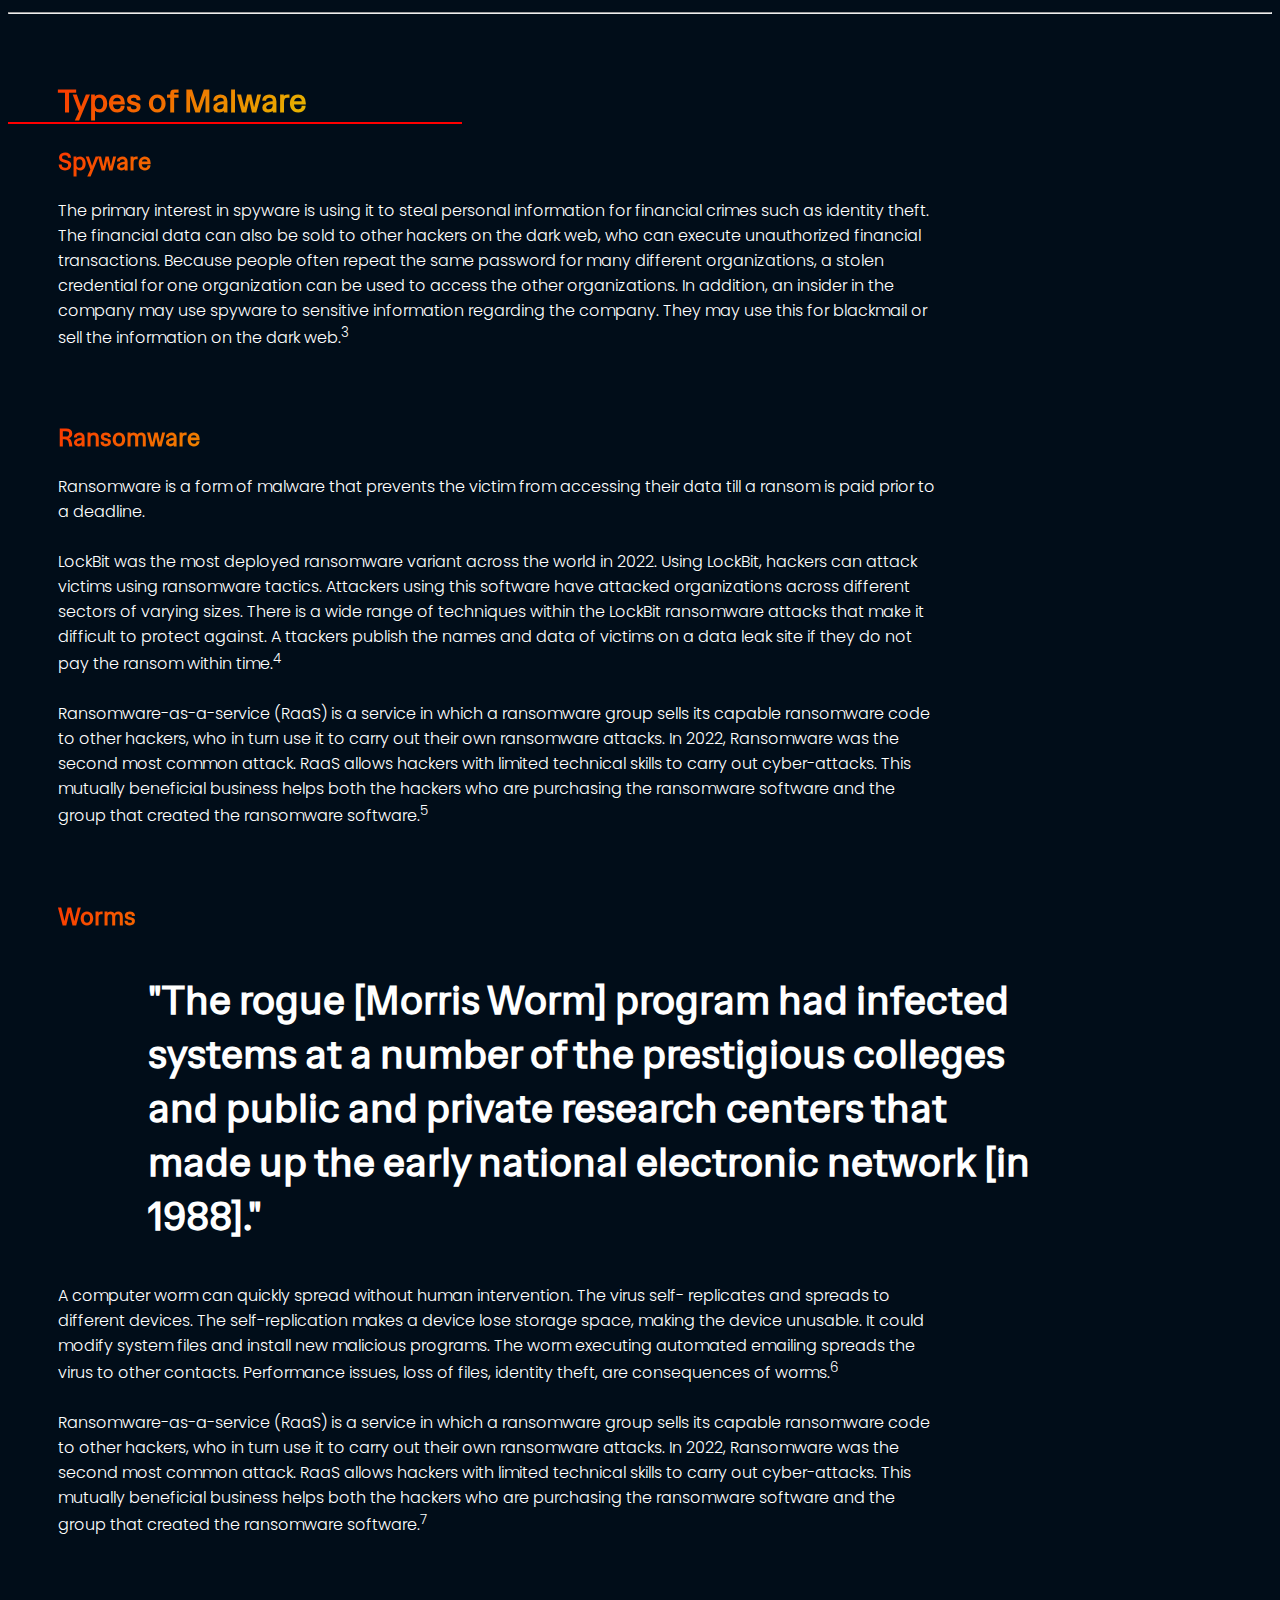
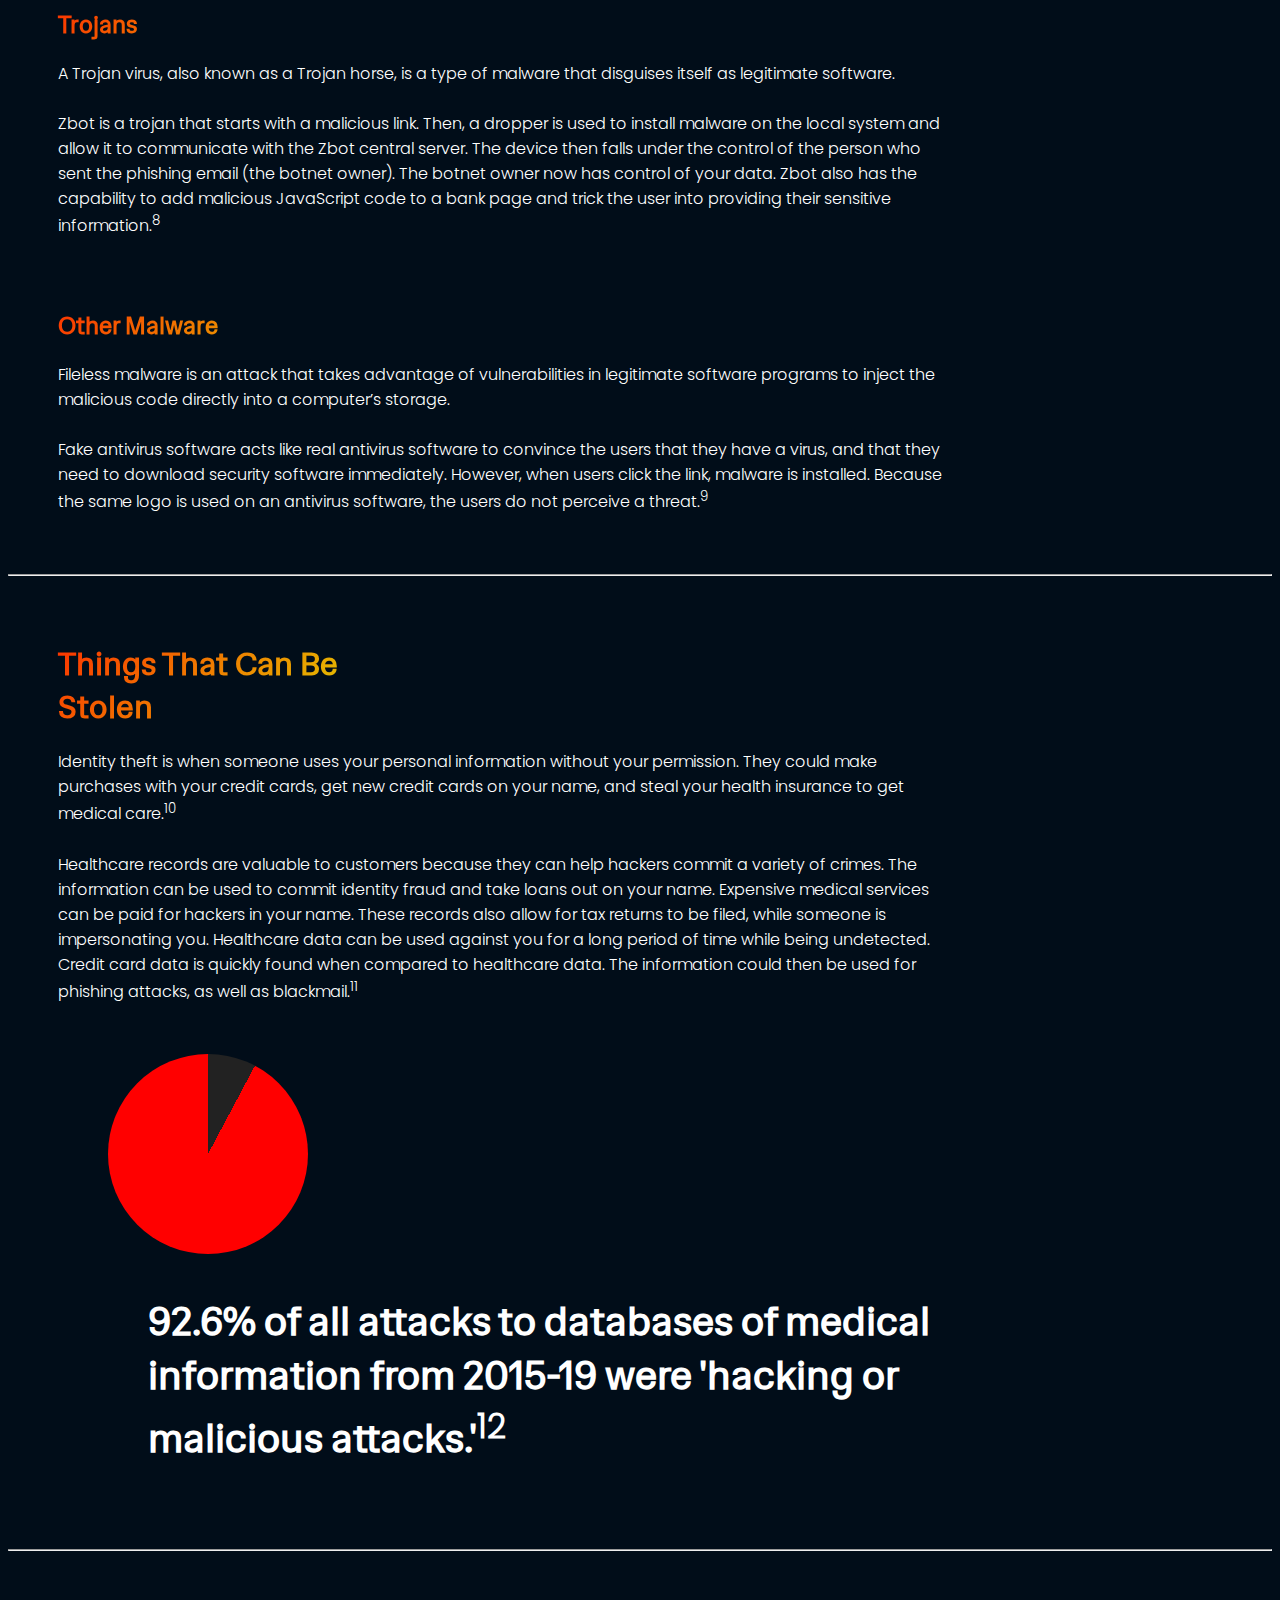
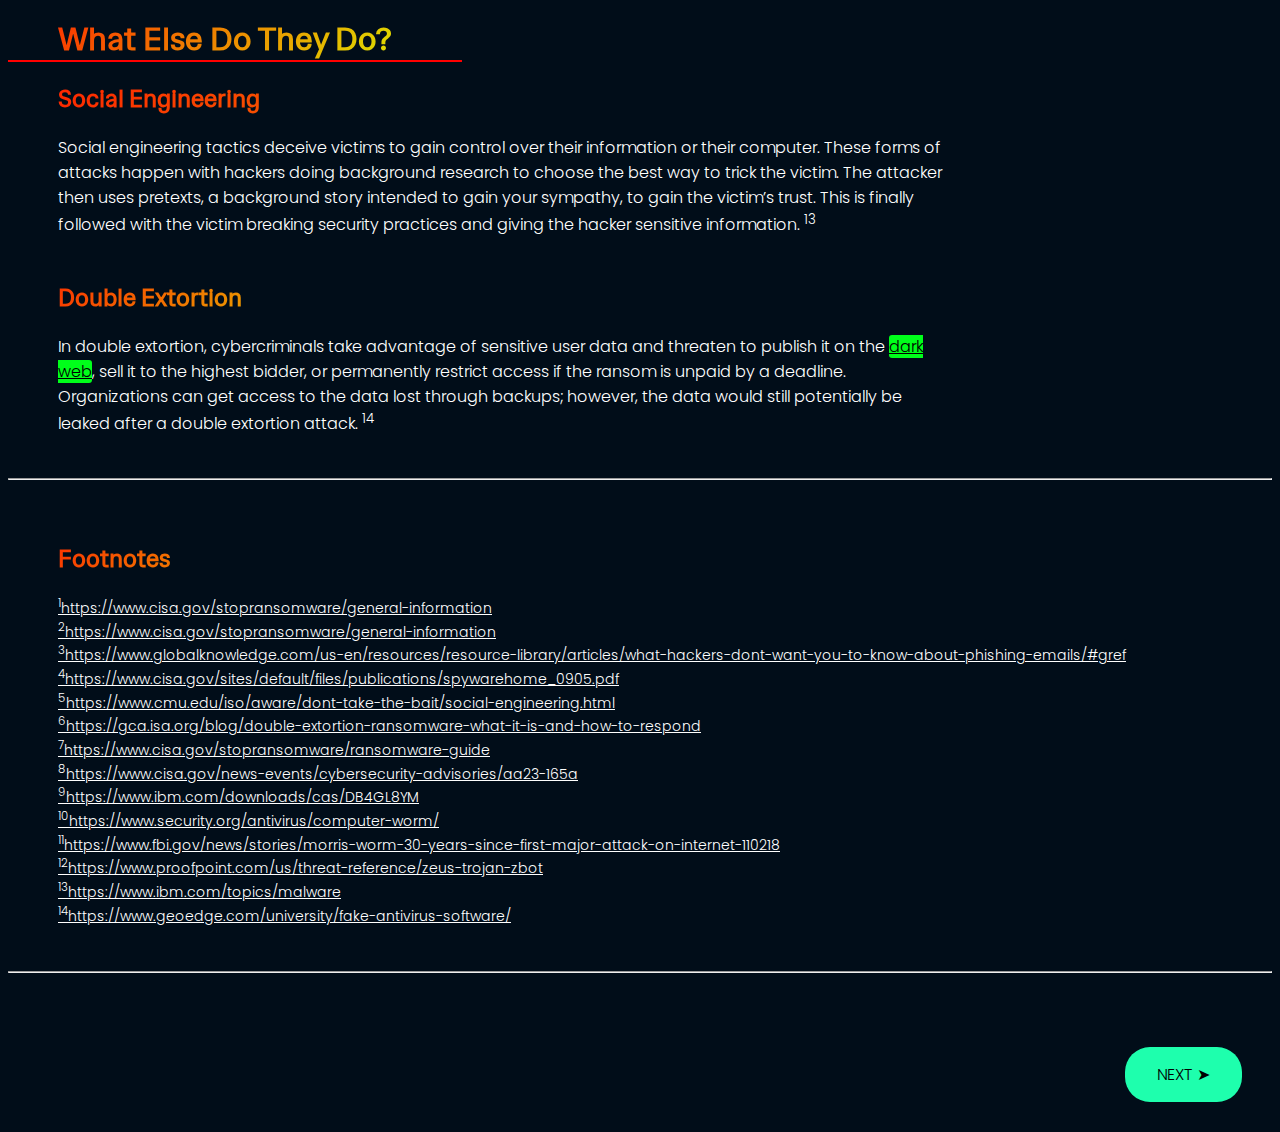
==== commit 1eab377d: "tehdthr" ====
--- a/page2.html
+++ b/page2.html
@@ -16,7 +16,7 @@
 <h1 style="text-align:center; font-size:80px;" class="gradient-ry">Is a Breach Ever Out of Reach?</h1>
 <p style="text-align: center;">Huge swaths of information have been stolen from some of the biggest companies.</p>
 </div>
-<div style="background-color:rgb(237, 237, 237); margin: 0; padding: 30px 50px; display: block; height: 600px;">
+<div style="background-color:rgb(237, 237, 237); margin: 0; padding: 30px 50px; display: block; height: 400px;">
 <h1 class="readthis">Lorem Ipsum</h1>
 <div style="display:inline;" class="clearfix">
     <img style="float: right; vertical-align: center;" src="sampimg.jpg">
